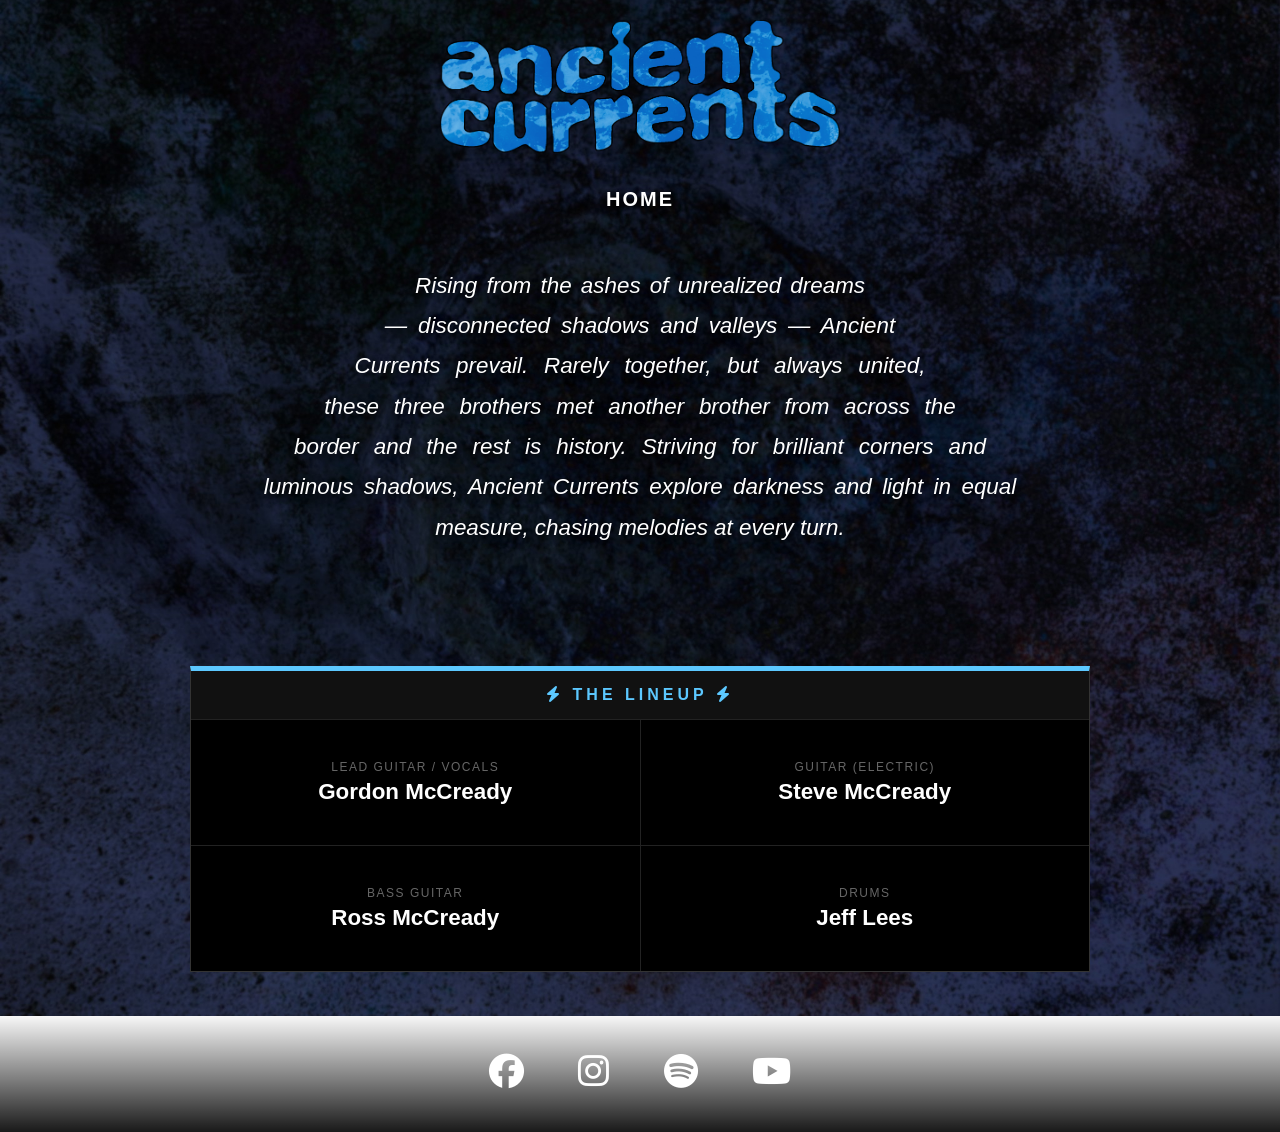
==== aboutus.html @ 955e64b6 "Update aboutus.html" ====
<!DOCTYPE html>
<html lang="en">
<head>
<link rel="preconnect" href="https://fonts.googleapis.com">
<link rel="preconnect" href="https://fonts.gstatic.com" crossorigin>
<link href="https://fonts.googleapis.com/css2?family=Fredoka:wght@300..700&display=swap" rel="stylesheet">
<link rel="stylesheet" href="https://cdnjs.cloudflare.com/ajax/libs/font-awesome/6.5.1/css/all.min.css">
  <link rel="stylesheet" type="text/css" href="about.css"></head>
  <header>
  <img src="logo.png" alt="Logo">
</header>

<nav>
  <ul>
    <li><a href="index.html">Home</a></li>
  </ul>
</nav>

<main class="content-area">
    <div class="about-wrapper">
        
        <section class="genesis-pyramid">
            <div class="pyramid-container">
                <div class="left-slope"></div>
                <div class="right-slope"></div>
                <p><i>
                    Rising from the ashes of unrealized dreams — disconnected shadows and valleys — Ancient Currents prevail. 
                    Rarely together, but always united, these three brothers met another brother from across the border 
                    and the rest is history. Striving for brilliant corners and luminous shadows, Ancient Currents 
                    explore darkness and light in equal measure, chasing melodies at every turn.</i>
                </p>
            </div>
        </section>

        <section class="member-vault">
            <div class="vault-header">
                <i class="fa-solid fa-bolt"></i> THE LINEUP <i class="fa-solid fa-bolt"></i>
            </div>
            <div class="member-grid">
                <div class="member-item">
                    <span class="role">Lead Guitar / Vocals</span>
                    <span class="name">Gordon McCready</span>
                </div>
                <div class="member-item">
                    <span class="role">Guitar (Electric)</span>
                    <span class="name">Steve McCready</span>
                </div>
                <div class="member-item">
                    <span class="role">Bass Guitar</span>
                    <span class="name">Ross McCready</span>
                </div>
                <div class="member-item">
                    <span class="role">Drums</span>
                    <span class="name">Jeff Lees</span>
                </div>
            </div>
        </section>

    </div>
</main>

<footer>
  <div class="social-links">
    <a href="https://www.facebook.com/share/1CJ2HfKZZ6/" target="_blank"><i class="fa-brands fa-facebook"></i></a>
    
    <a href="https://www.instagram.com/ancientcurrents?igsh=ejhnZXpjZWNtaDlj" target="_blank"><i class="fa-brands fa-instagram"></i></a>

    <a href="https://open.spotify.com/artist/6kTc1UE45MhfeXQcfmCe0g?si=tJS-HhSoQ8KJvXQGDqrOew" target="_blank"><i class="fa-brands fa-spotify"></i></a>

    <a href="https://www.youtube.com/channel/UCI9lj-Fcou3V5kNd8NZJ_yA" target="_blank"><i class="fa-brands fa-youtube"></i></a>
  </div>

</footer>
</body>
</html>
---- about.css ----
html, body {
  height: 100%;
  margin: 0;
  padding: 0;
}

body {
  background-image: url('new background.jpg');
  background-size: cover;
  background-repeat: no-repeat;
  background-attachment: fixed;
  background-position: center;
  font-family: "Baloo 2", sans-serif;
  color: white;
  
  /* Flexbox magic to glue footer to bottom */
  display: flex;
  flex-direction: column;
  min-height: 100vh; 
  min-height: 100dvh; /* Dynamic viewport height for mobile browsers */
}

/* --- Header --- */
header {
  display: flex;
  align-items: center;
  justify-content: center;
  padding: 20px;
  flex-shrink: 0; /* Prevents header from squishing */
}

header img {
  width: 400px;
  max-width: 80%; /* Ensures it doesn't overflow on small screens */
  height: auto;
}

/* --- Navigation --- */
nav {
  text-align: center;
  padding: 15px 0;
  flex-shrink: 0;
}

nav ul {
  list-style: none;
  padding: 0;
  display: flex;
  justify-content: center;
  margin: 0;
}

nav ul li {
  margin: 0 20px;
}

nav a {
  font-size: 20px;
  font-weight: 600;
  letter-spacing: 2px;
  color: #ffffff;
  text-decoration: none;
  text-transform: uppercase;
  position: relative;
  text-shadow: 0 3px 8px rgba(0, 0, 0, 0.8);
  transition: color 0.3s ease;
}

nav a::after {
  content: "";
  position: absolute;
  left: 0;
  bottom: -6px;
  width: 0%;
  height: 2px;
  background: #5cc8ff;
  transition: width 0.3s ease;
}

nav a:hover {
  color: #5cc8ff;
}

nav a:hover::after {
  width: 100%;
}

.content-area {
  flex: 1 0 auto;
  display: flex;
  justify-content: center;
  padding: 40px 20px;
}

.about-wrapper {
  max-width: 900px;
  width: 100%;
  display: flex;
  flex-direction: column;
  gap: 100px;
}

/* --- REVERSE PYRAMID (Text Only) --- */
.genesis-pyramid {
  text-align: center;
}

.section-title {
  font-family: "Bubblegum Sans", cursive;
  font-size: 3rem;
  color: #5cc8ff;
  text-transform: uppercase;
  letter-spacing: 5px;
  margin-bottom: 30px;
}

.pyramid-container {
  width: 100%;
  overflow: hidden;
}

.left-slope {
  float: left;
  width: 25%;
  height: 300px; /* Match height to text length */
  shape-outside: polygon(0% 0%, 100% 0%, 0% 100%);
}

.right-slope {
  float: right;
  width: 25%;
  height: 300px;
  shape-outside: polygon(100% 0%, 0% 0%, 100% 100%);
}

.pyramid-container p {
  font-size: 1.4rem;
  line-height: 1.8;
  text-align: justify;
  text-align-last: center;
  margin: 0;
  text-shadow: 0 4px 10px rgba(0,0,0,0.9);
}

/* --- MEMBER VAULT --- */
.member-vault {
  background: rgba(0,0,0,0.9);
  border: 1px solid #333;
  border-top: 5px solid #5cc8ff;
}

.vault-header {
  background: #111;
  padding: 15px;
  text-align: center;
  color: #5cc8ff;
  font-weight: 800;
  letter-spacing: 4px;
  border-bottom: 1px solid #222;
}

.member-grid {
  display: grid;
  grid-template-columns: repeat(2, 1fr);
  gap: 1px;
  background: #222;
}

.member-item {
  background: #000;
  padding: 40px 20px;
  text-align: center;
  transition: 0.3s;
}

.member-item:hover {
  background: #080808;
}

.role {
  display: block;
  font-size: 0.75rem;
  text-transform: uppercase;
  color: #666;
  margin-bottom: 5px;
  letter-spacing: 1.5px;
}

.name {
  display: block;
  font-size: 1.4rem;
  font-weight: 800;
  color: #fff;
}

.member-item:hover .role {
  color: #5cc8ff;
}
/* --- Footer --- */
footer {
  flex-shrink: 0; /* Ensures footer maintains its size */
  width: 100%;
  padding: 40px 0;
  text-align: center;
  background: linear-gradient(transparent, rgba(0,0,0,0.9));
}

.social-links a {
  color: white;
  font-size: 35px;
  margin: 0 25px;
  text-decoration: none;
  transition: all 0.3s ease;
  display: inline-block;
}

.social-links a:hover {
  transform: translateY(-5px);
}

.social-links a:hover .fa-facebook { color: #1877F2; }
.social-links a:hover .fa-instagram { color: #E4405F; }
.social-links a:hover .fa-spotify { color: #1DB954; }
.social-links a:hover .fa-youtube { color: #E4405F; }


/* --- Responsive Fixes --- */
/* --- Responsive Fixes --- */
@media screen and (max-width: 768px) {
  /* 1. BREAK THE VIEWPORT LOCK 
     This allows the body to grow and the user to scroll down */
  html, body {
    height: auto; 
    min-height: 100%;
    overflow-x: hidden;
  }

  body {
    display: block; /* Switches from flex to standard block flow */
  }

  /* 2. Header Adjustments */
  header {
    padding: 30px 10px;
  }

  header img { 
    width: 320px;
    max-width: 95%;
  }

  /* 3. Navigation - Stacked for better mobile tapping */
  nav ul {
    flex-direction: column;
    align-items: center;
    gap: 15px;
  }

  nav ul li {
    margin: 5px 0;
  }

  /* 4. Content Area - Remove flex centering to allow natural scrolling */
  .content-area {
    display: block; 
    padding: 20px 10px;
    min-height: auto;
  }

  .about-wrapper {
    width: 100%; 
    gap: 40px;   /* Adjusted gap for better vertical flow */
  }

  /* 5. Pyramid Text Adjustments */
  .left-slope, .right-slope { display: none; }
  .pyramid-container p { 
    text-align: center; 
    text-align-last: center;
    font-size: 1.2rem;
    padding: 0 15px;
    line-height: 1.6;
  }

  /* 6. Member Vault - Making it feel "Huge" */
  .member-grid { 
    grid-template-columns: 1fr; /* Stack members vertically */
  }

  .member-item {
    padding: 60px 20px; /* Tall padding creates that big, scrollable feel */
    border-bottom: 1px solid #222;
  }

  .member-item .name {
    font-size: 2rem; /* Big, bold names */
    letter-spacing: 2px;
  }

  .member-item .role {
    font-size: 1rem;
    margin-bottom: 12px;
  }

  .section-title {
    font-size: 2.5rem;
    letter-spacing: 3px;
    margin-bottom: 20px;
  }

  /* 7. Footer - Stays at the bottom of the content scroll */
  footer {
    position: relative;
    padding: 60px 0;
    background: rgba(0,0,0,0.9);
  }
}
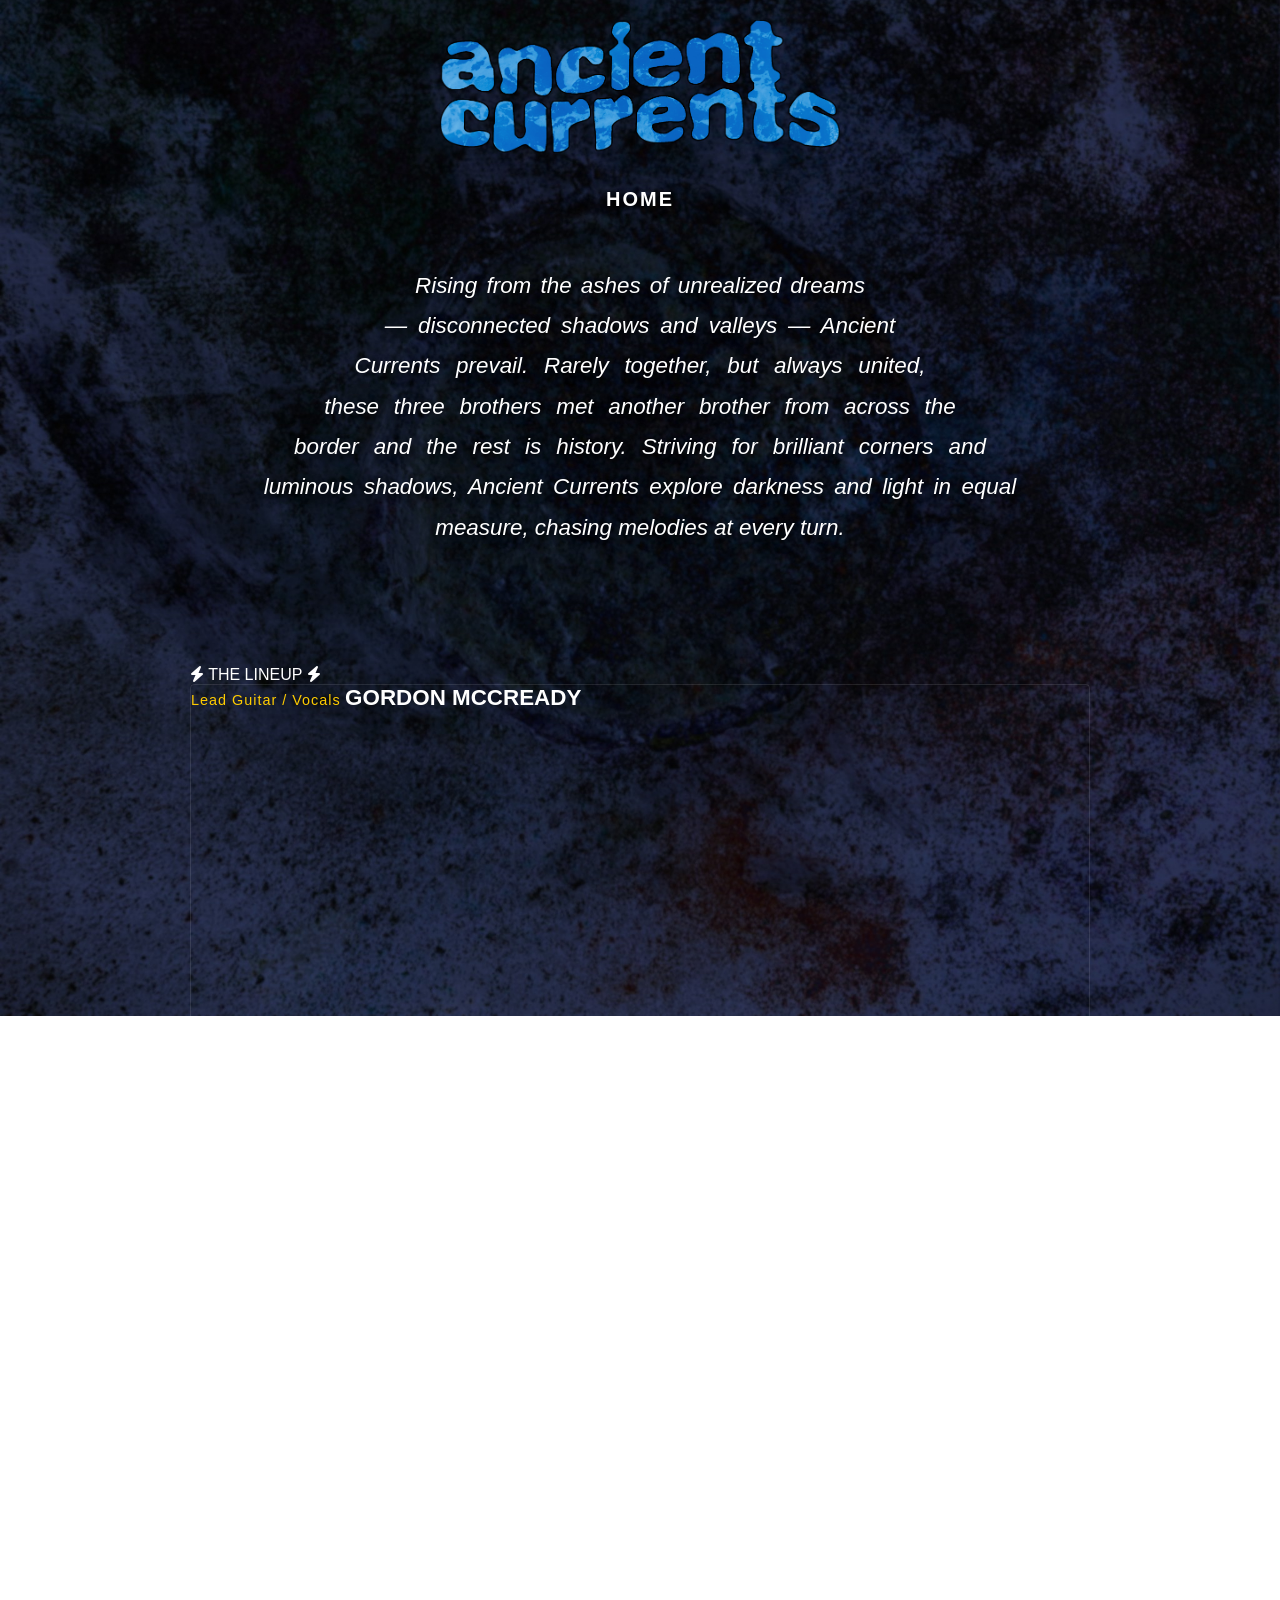
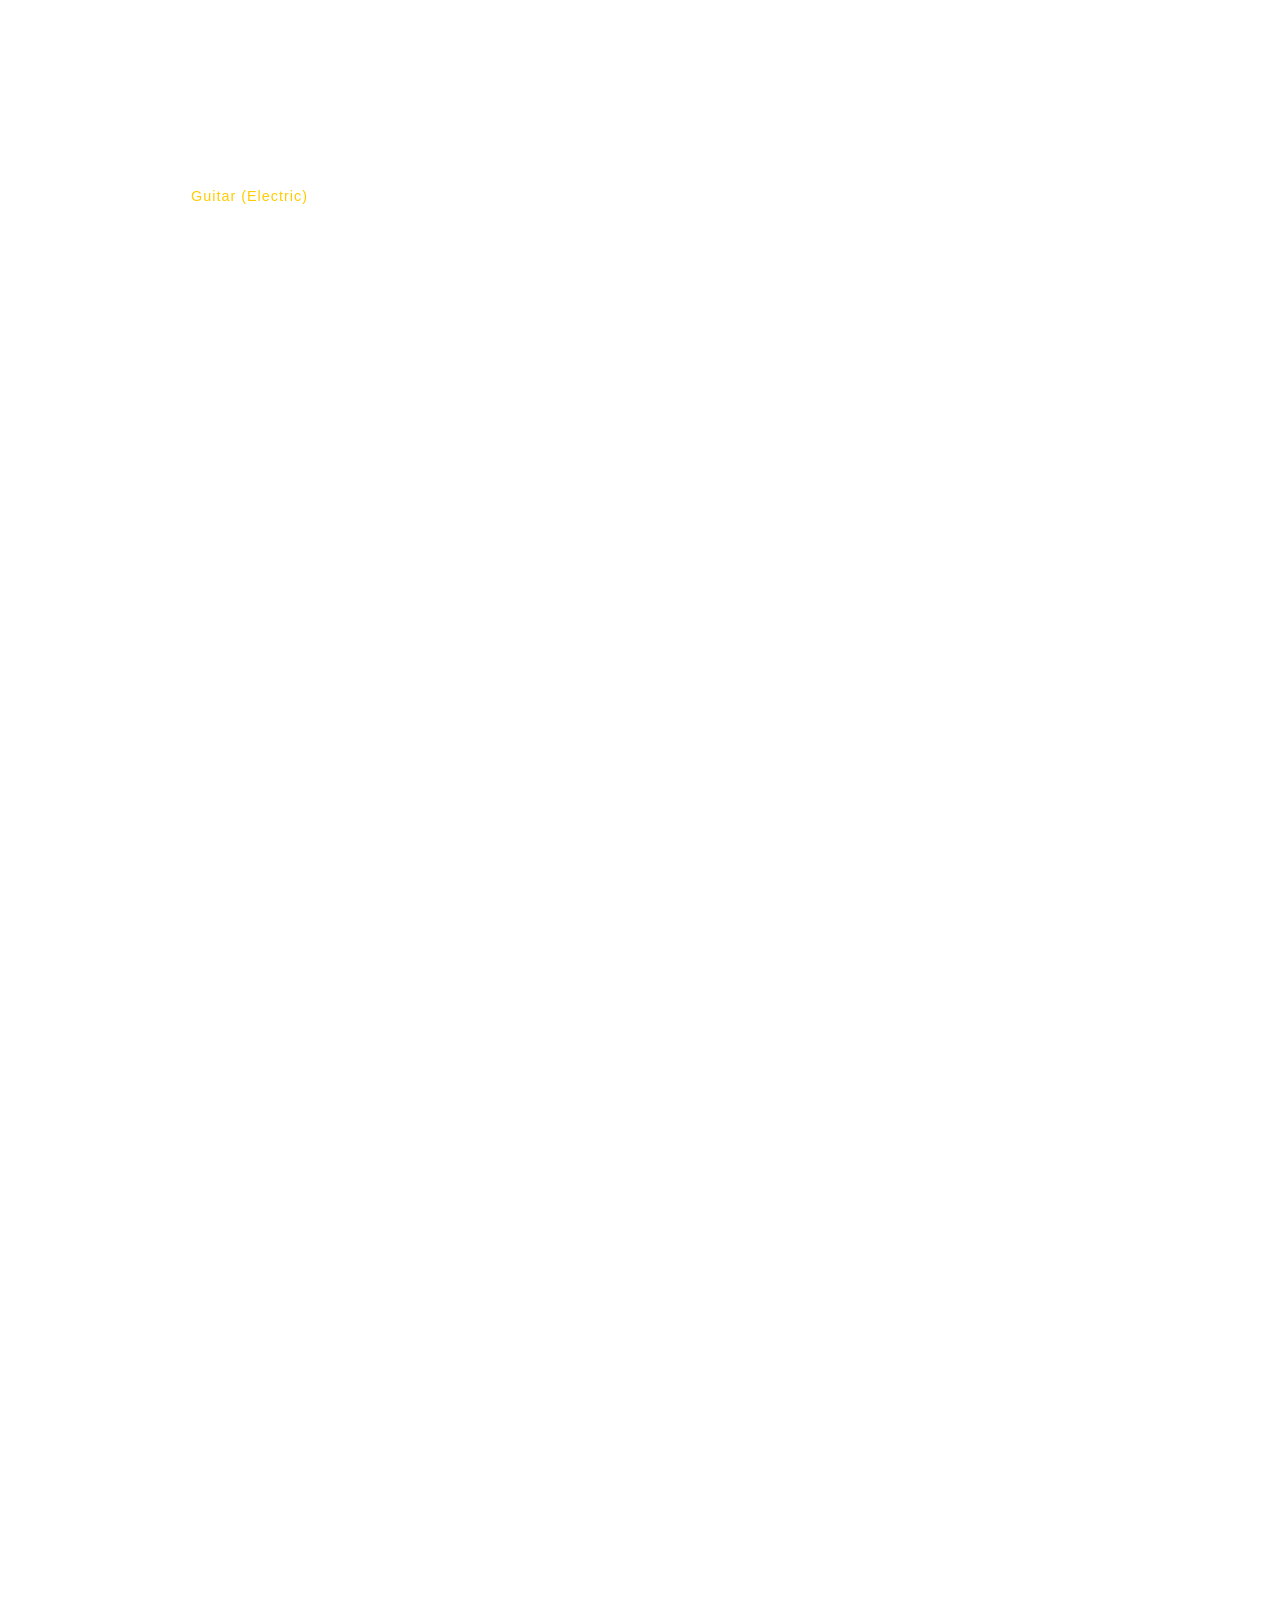
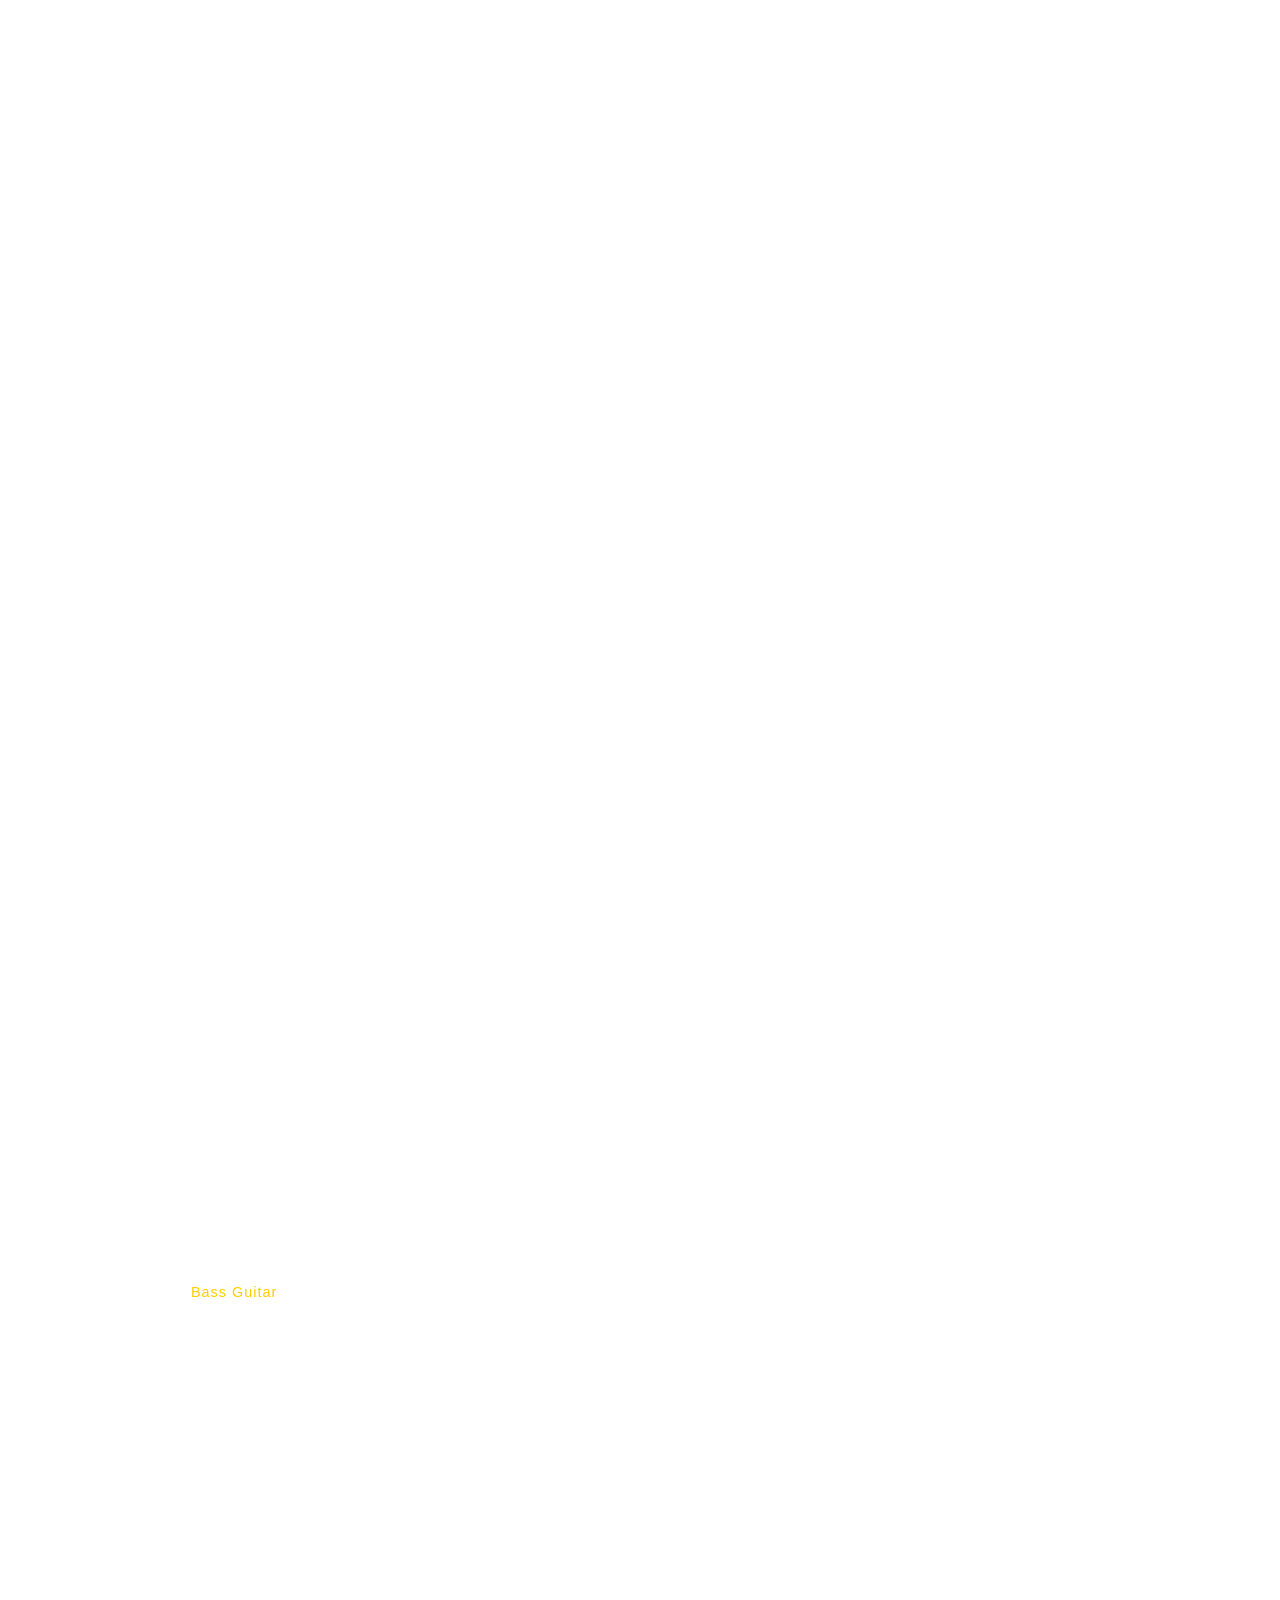
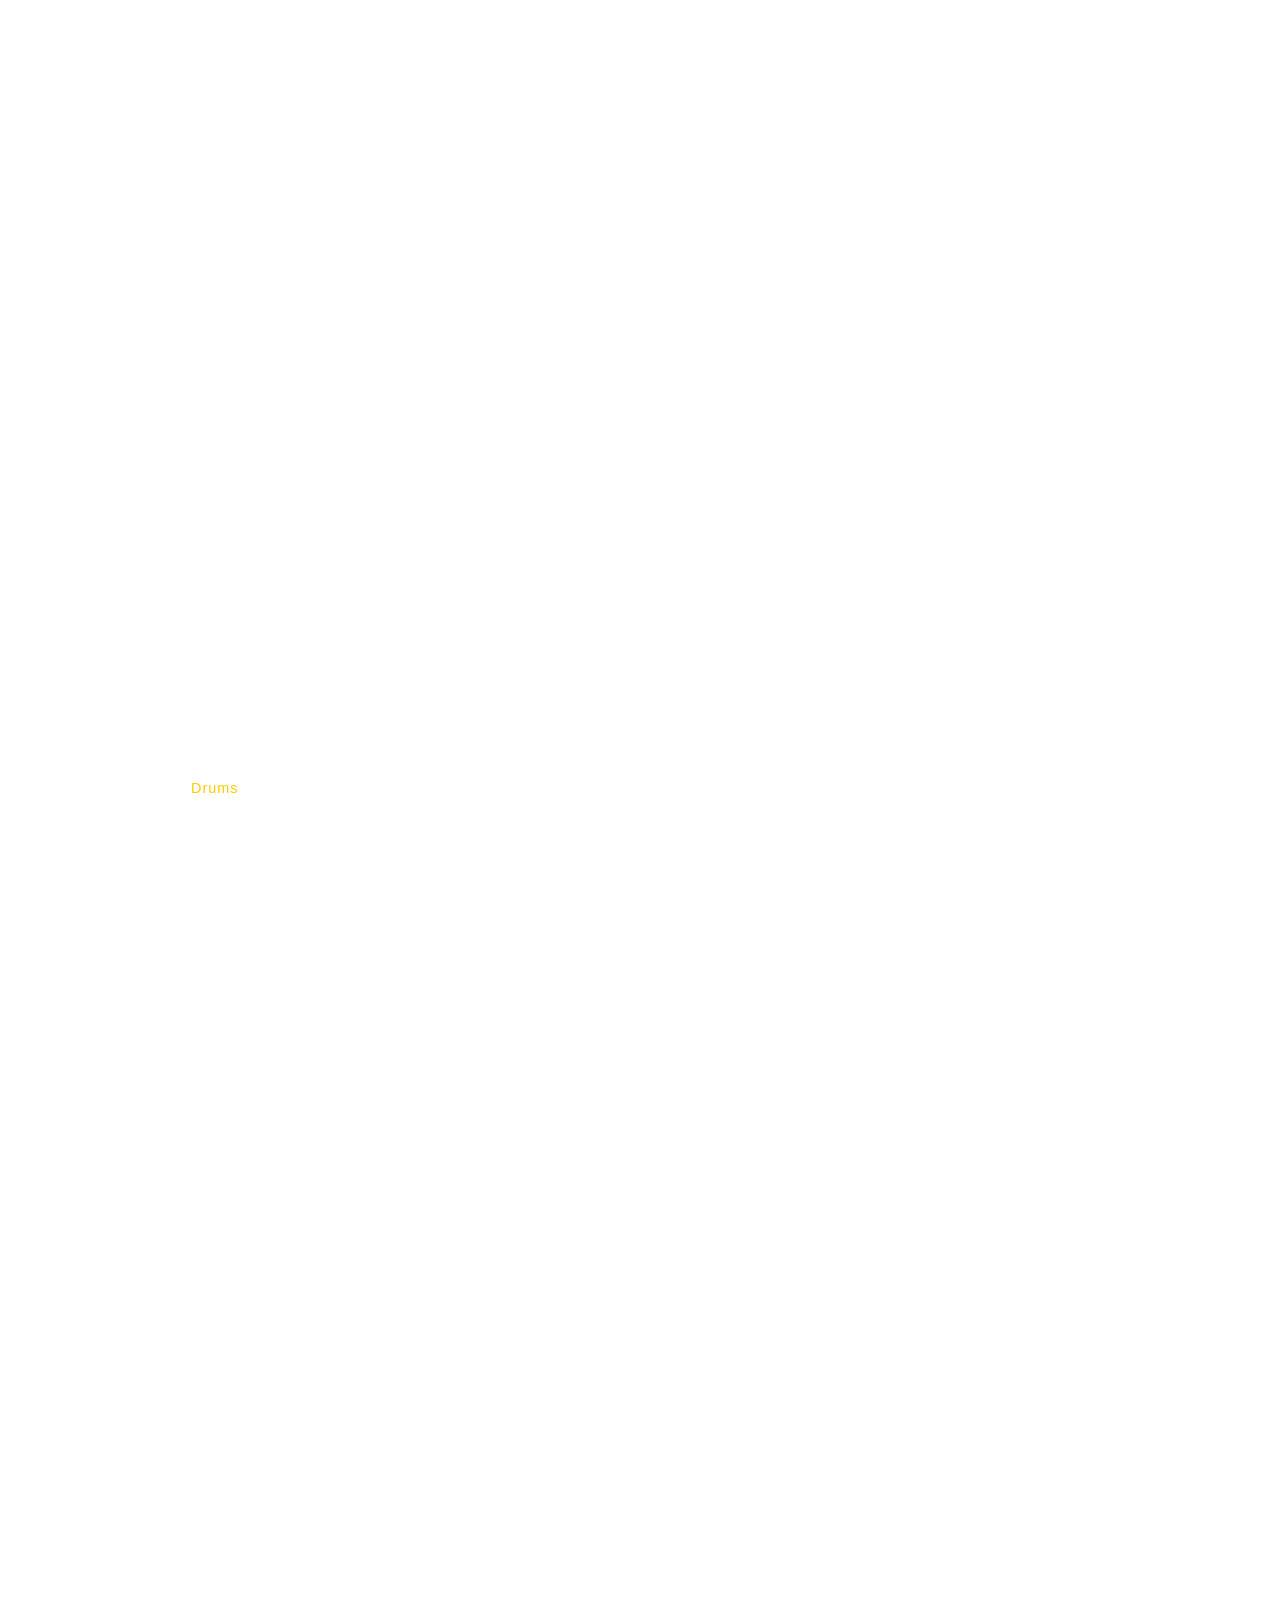
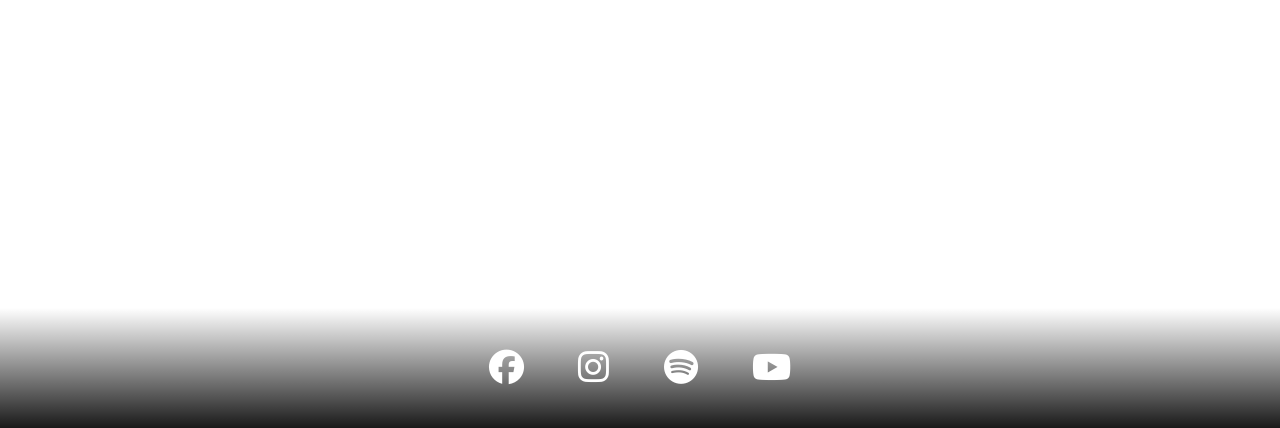
==== commit ca8c1908: "Update aboutus.html" ====
--- a/aboutus.html
+++ b/aboutus.html
@@ -5,7 +5,10 @@
 <link rel="preconnect" href="https://fonts.gstatic.com" crossorigin>
 <link href="https://fonts.googleapis.com/css2?family=Fredoka:wght@300..700&display=swap" rel="stylesheet">
 <link rel="stylesheet" href="https://cdnjs.cloudflare.com/ajax/libs/font-awesome/6.5.1/css/all.min.css">
-  <link rel="stylesheet" type="text/css" href="about.css"></head>
+  <link rel="stylesheet" type="text/css" href="about.css">
+  <link rel="stylesheet" type="text/css" href="aboutmo.css" media="screen and (max-width: 768px)">
+</head>
+  <body>
   <header>
   <img src="logo.png" alt="Logo">
 </header>
--- a/about.css
+++ b/about.css
@@ -143,59 +143,62 @@
 }
 
 /* --- MEMBER VAULT --- */
-.member-vault {
-  background: rgba(0,0,0,0.9);
-  border: 1px solid #333;
-  border-top: 5px solid #5cc8ff;
-}
-
-.vault-header {
-  background: #111;
-  padding: 15px;
-  text-align: center;
-  color: #5cc8ff;
-  font-weight: 800;
-  letter-spacing: 4px;
-  border-bottom: 1px solid #222;
-}
-
-.member-grid {
-  display: grid;
-  grid-template-columns: repeat(2, 1fr);
-  gap: 1px;
-  background: #222;
-}
-
+/* 2. THE CARD - The 'Thin Slice' Shape */
 .member-item {
-  background: #000;
-  padding: 40px 20px;
-  text-align: center;
-  transition: 0.3s;
-}
-
+    position: relative;
+    flex: 1; /* Everyone gets equal 'thin' width */
+    
+    /* 1 / 3 creates a very tall, narrow portrait (like your photo) */
+    /* If they look too tall, try 2 / 3 */
+    aspect-ratio: 1 / 3; 
+    
+    background-size: cover;    /* Fills the thin box */
+    background-position: center; /* Keeps the face centered */
+    background-repeat: no-repeat;
+    
+    border-radius: 4px; /* Slight round to match the rock aesthetic */
+    overflow: hidden;
+    border: 1px solid rgba(255,255,255,0.1);
+    transition: all 0.4s ease;
+}
+
+/* 3. YOUR NAMED CARDS */
+.jeff    { background-image: url('jeff.jpg'); }
+.ross    { background-image: url('ross.jpg'); }
+.stephen { background-image: url('stephen.jpg'); }
+.gordon  { background-image: url('gordon.jpg'); }
+
+/* 4. HOVER EFFECT (Subtle Grow) */
 .member-item:hover {
-  background: #080808;
-}
-
-.role {
-  display: block;
-  font-size: 0.75rem;
-  text-transform: uppercase;
-  color: #666;
-  margin-bottom: 5px;
-  letter-spacing: 1.5px;
-}
-
-.name {
-  display: block;
-  font-size: 1.4rem;
-  font-weight: 800;
-  color: #fff;
-}
-
-.member-item:hover .role {
-  color: #5cc8ff;
-}
+    transform: scale(1.03);
+    z-index: 10; /* Brings the hovered one to the front */
+    border-color: #ffcc00;
+    box-shadow: 0 10px 20px rgba(0,0,0,0.5);
+}
+
+/* --- Names/Roles Overlay --- */
+.overlay {
+    position: absolute;
+    inset: 0;
+    background: linear-gradient(to top, rgba(0,0,0,0.9) 5%, transparent 60%);
+    display: flex;
+    flex-direction: column;
+    justify-content: flex-end;
+    align-items: center;
+    padding-bottom: 30px;
+    opacity: 0;
+    transition: opacity 0.3s ease;
+}
+
+.member-item:hover .overlay {
+    opacity: 1;
+}
+
+.name { color: white; font-size: 1.4rem; font-weight: 800; text-transform: uppercase; }
+.role { color: #ffcc00; font-size: 0.9rem; letter-spacing: 1px; }
+
+
+
 /* --- Footer --- */
 footer {
   flex-shrink: 0; /* Ensures footer maintains its size */
@@ -224,94 +227,3 @@
 .social-links a:hover .fa-youtube { color: #E4405F; }
 
 
-/* --- Responsive Fixes --- */
-/* --- Responsive Fixes --- */
-@media screen and (max-width: 768px) {
-  /* 1. BREAK THE VIEWPORT LOCK 
-     This allows the body to grow and the user to scroll down */
-  html, body {
-    height: auto; 
-    min-height: 100%;
-    overflow-x: hidden;
-  }
-
-  body {
-    display: block; /* Switches from flex to standard block flow */
-  }
-
-  /* 2. Header Adjustments */
-  header {
-    padding: 30px 10px;
-  }
-
-  header img { 
-    width: 320px;
-    max-width: 95%;
-  }
-
-  /* 3. Navigation - Stacked for better mobile tapping */
-  nav ul {
-    flex-direction: column;
-    align-items: center;
-    gap: 15px;
-  }
-
-  nav ul li {
-    margin: 5px 0;
-  }
-
-  /* 4. Content Area - Remove flex centering to allow natural scrolling */
-  .content-area {
-    display: block; 
-    padding: 20px 10px;
-    min-height: auto;
-  }
-
-  .about-wrapper {
-    width: 100%; 
-    gap: 40px;   /* Adjusted gap for better vertical flow */
-  }
-
-  /* 5. Pyramid Text Adjustments */
-  .left-slope, .right-slope { display: none; }
-  .pyramid-container p { 
-    text-align: center; 
-    text-align-last: center;
-    font-size: 1.2rem;
-    padding: 0 15px;
-    line-height: 1.6;
-  }
-
-  /* 6. Member Vault - Making it feel "Huge" */
-  .member-grid { 
-    grid-template-columns: 1fr; /* Stack members vertically */
-  }
-
-  .member-item {
-    padding: 60px 20px; /* Tall padding creates that big, scrollable feel */
-    border-bottom: 1px solid #222;
-  }
-
-  .member-item .name {
-    font-size: 2rem; /* Big, bold names */
-    letter-spacing: 2px;
-  }
-
-  .member-item .role {
-    font-size: 1rem;
-    margin-bottom: 12px;
-  }
-
-  .section-title {
-    font-size: 2.5rem;
-    letter-spacing: 3px;
-    margin-bottom: 20px;
-  }
-
-  /* 7. Footer - Stays at the bottom of the content scroll */
-  footer {
-    position: relative;
-    padding: 60px 0;
-    background: rgba(0,0,0,0.9);
-  }
-}
--- a/aboutmo.css
+++ b/aboutmo.css
@@ -0,0 +1,88 @@
+
+/* --- MOBILE OPTIMIZATIONS --- */
+@media screen and (max-width: 768px) {
+    
+    /* 1. Header & Nav Adjustments */
+    header img {
+        width: 280px; /* Slimmer logo for mobile */
+    }
+
+    nav ul {
+        flex-direction: column; /* Stack menu items */
+        gap: 15px;
+    }
+
+    nav ul li {
+        margin: 0;
+    }
+
+    /* 2. Pyramid Text Fix */
+    /* We remove the slopes because there isn't enough width to wrap text on mobile */
+    .left-slope, .right-slope {
+        display: none; 
+    }
+
+    .pyramid-container p {
+        font-size: 1.1rem;
+        text-align: center;
+        text-align-last: center;
+        padding: 0 10px;
+        line-height: 1.6;
+    }
+
+    .section-title {
+        font-size: 2rem;
+        letter-spacing: 3px;
+    }
+
+    /* 3. The Member Grid (Uniform Thin Slices) */
+    .member-grid {
+        /* We keep them in a row if you want that "Uniform Lineup" look, 
+           OR switch to column if you want them stacked. 
+           Let's stack them for better visibility on phones: */
+        flex-direction: column;
+        align-items: center;
+        gap: 20px;
+        margin: 30px auto;
+    }
+
+    .member-item {
+        width: 180px; /* Keep them thin/slice-styled */
+        flex: none;   /* Stop them from stretching */
+        aspect-ratio: 2 / 3; /* Slightly wider than desktop to see the faces better on small screens */
+    }
+
+    /* 4. Overlay Visibility */
+    /* Since there is no hover on mobile, we show the names automatically */
+    .overlay {
+        opacity: 1;
+        background: linear-gradient(to top, rgba(0,0,0,0.8) 10%, transparent 50%);
+        padding-bottom: 15px;
+    }
+
+    .name {
+        font-size: 1.1rem;
+    }
+
+    .role {
+        font-size: 0.75rem;
+    }
+
+    /* 5. Footer & Socials */
+    .social-links a {
+        font-size: 28px;
+        margin: 0 15px;
+    }
+    
+    .about-wrapper {
+        gap: 50px; /* Reduce spacing between sections on mobile */
+    }
+}
+
+/* --- Extra Tiny Screen Fix (iPhone SE, etc) --- */
+@media screen and (max-width: 380px) {
+    .member-item {
+        width: 150px;
+        aspect-ratio: 1 / 2; /* Make them very thin slices again for small phones */
+    }
+}
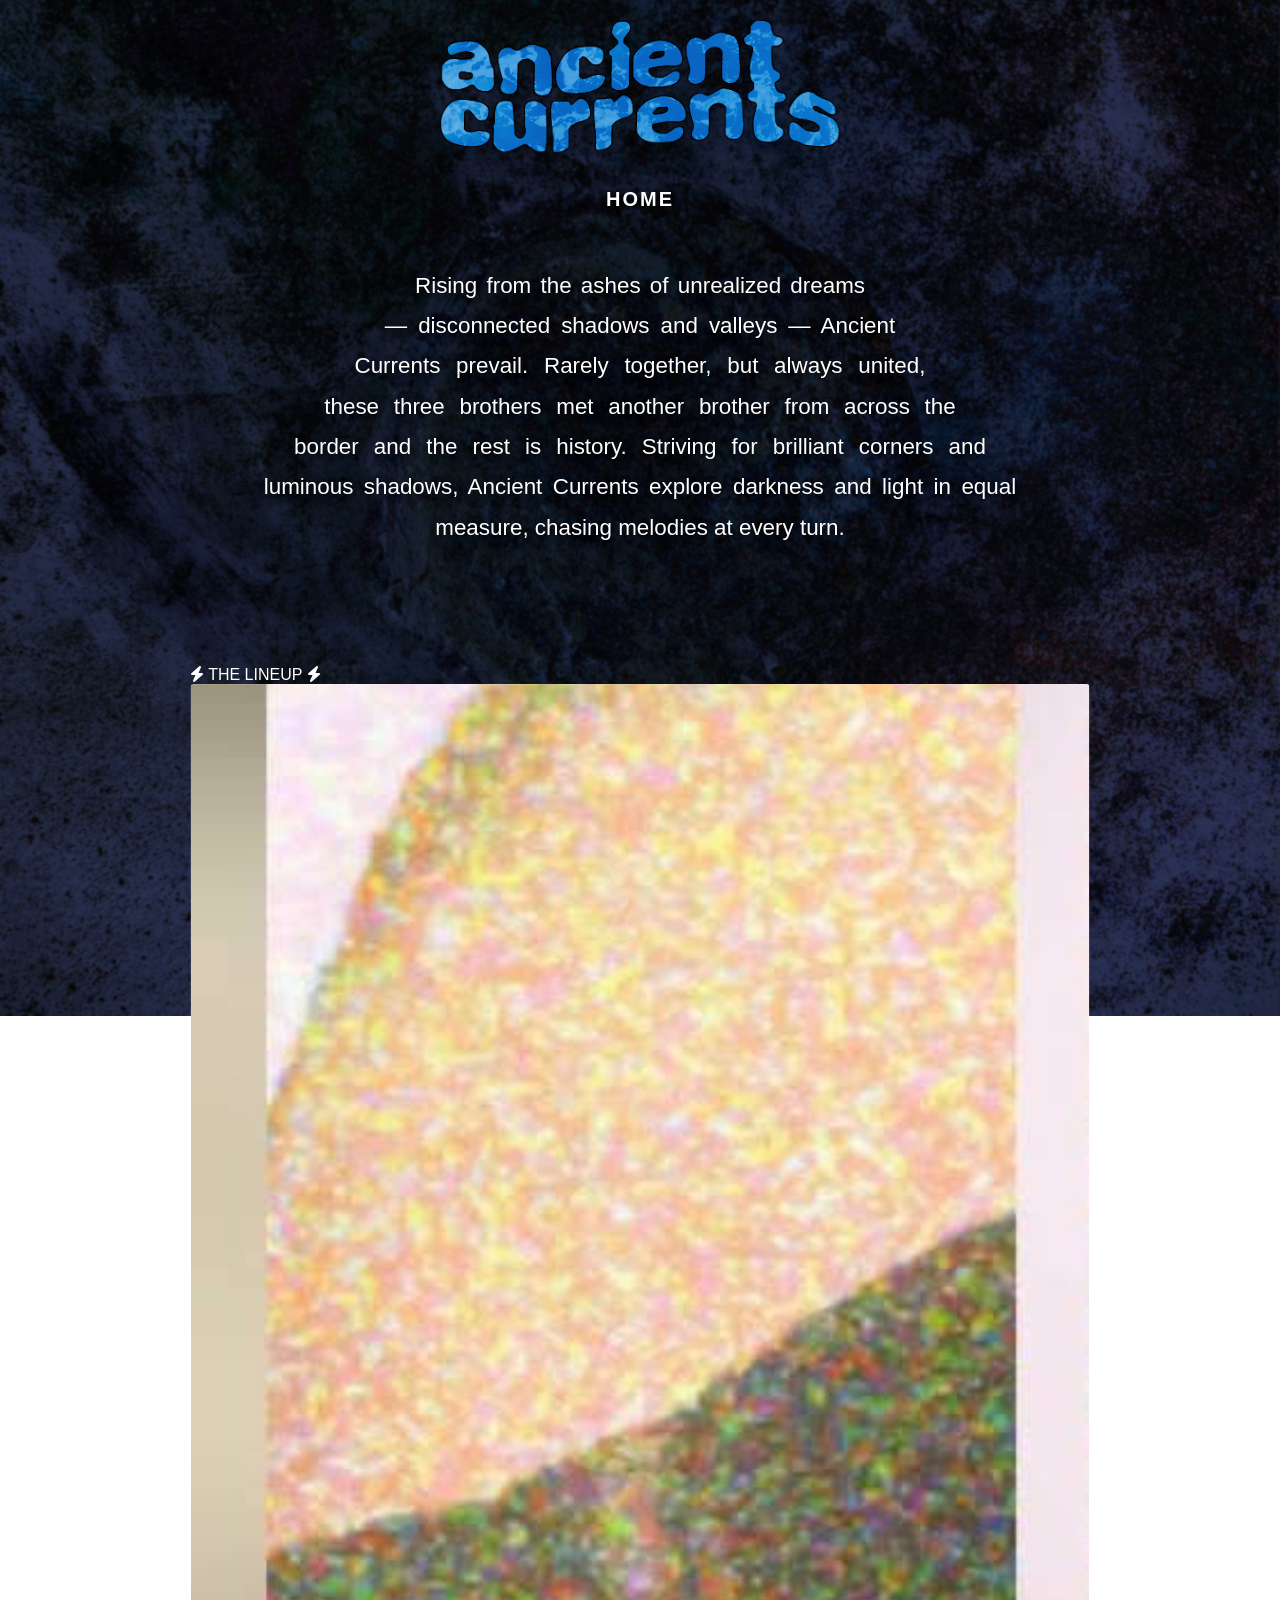
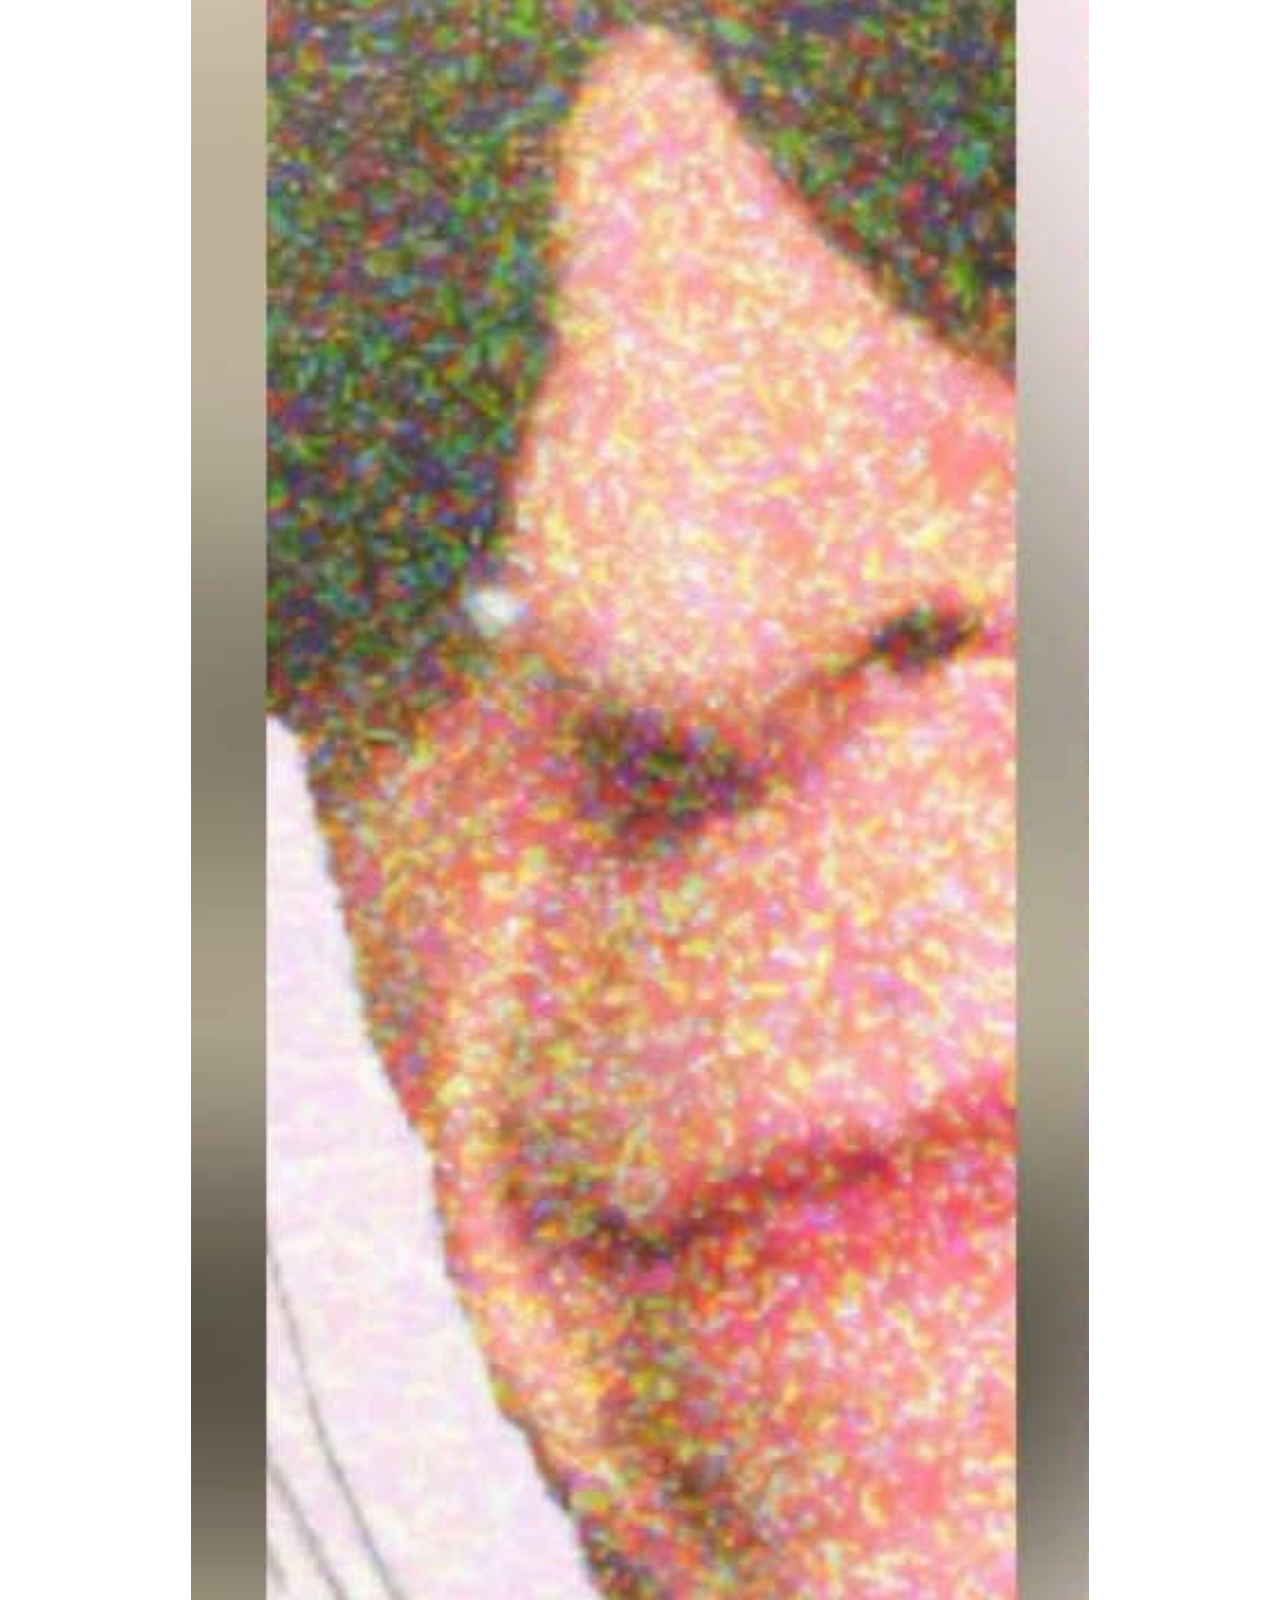
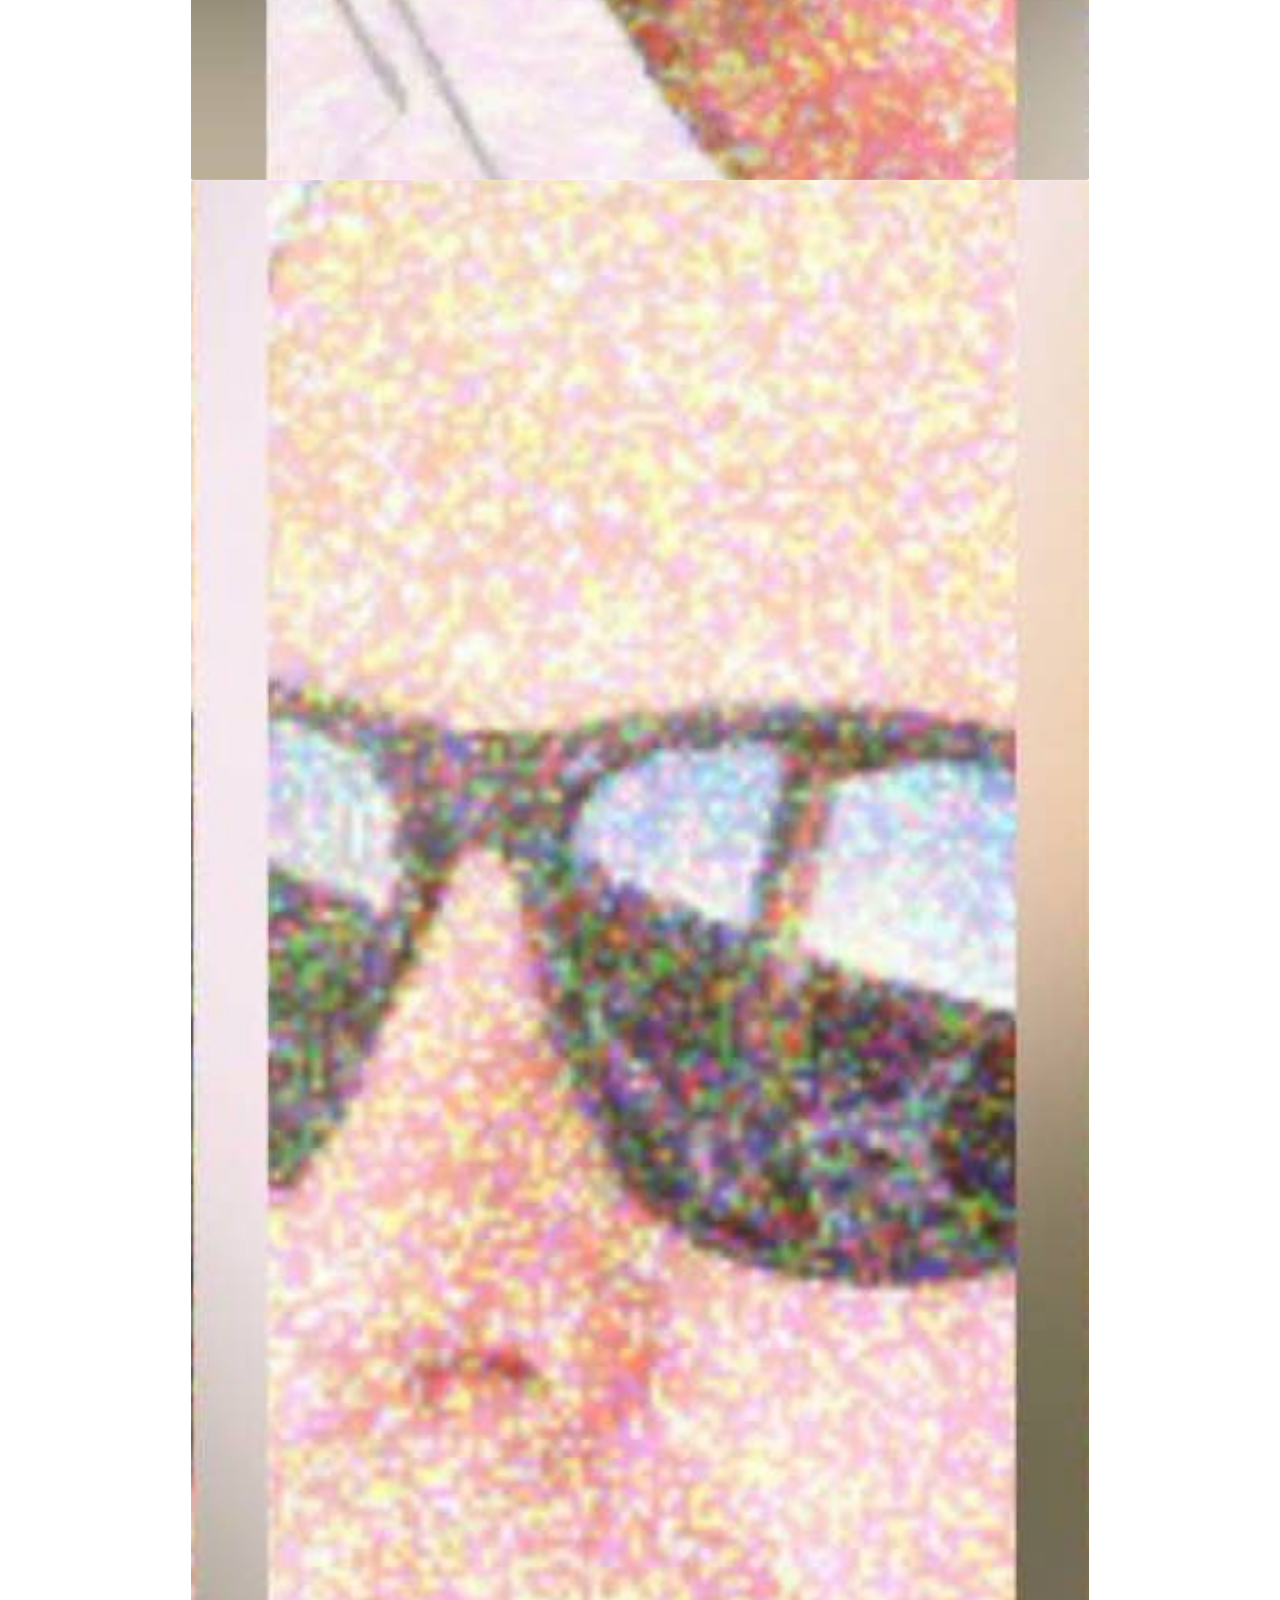
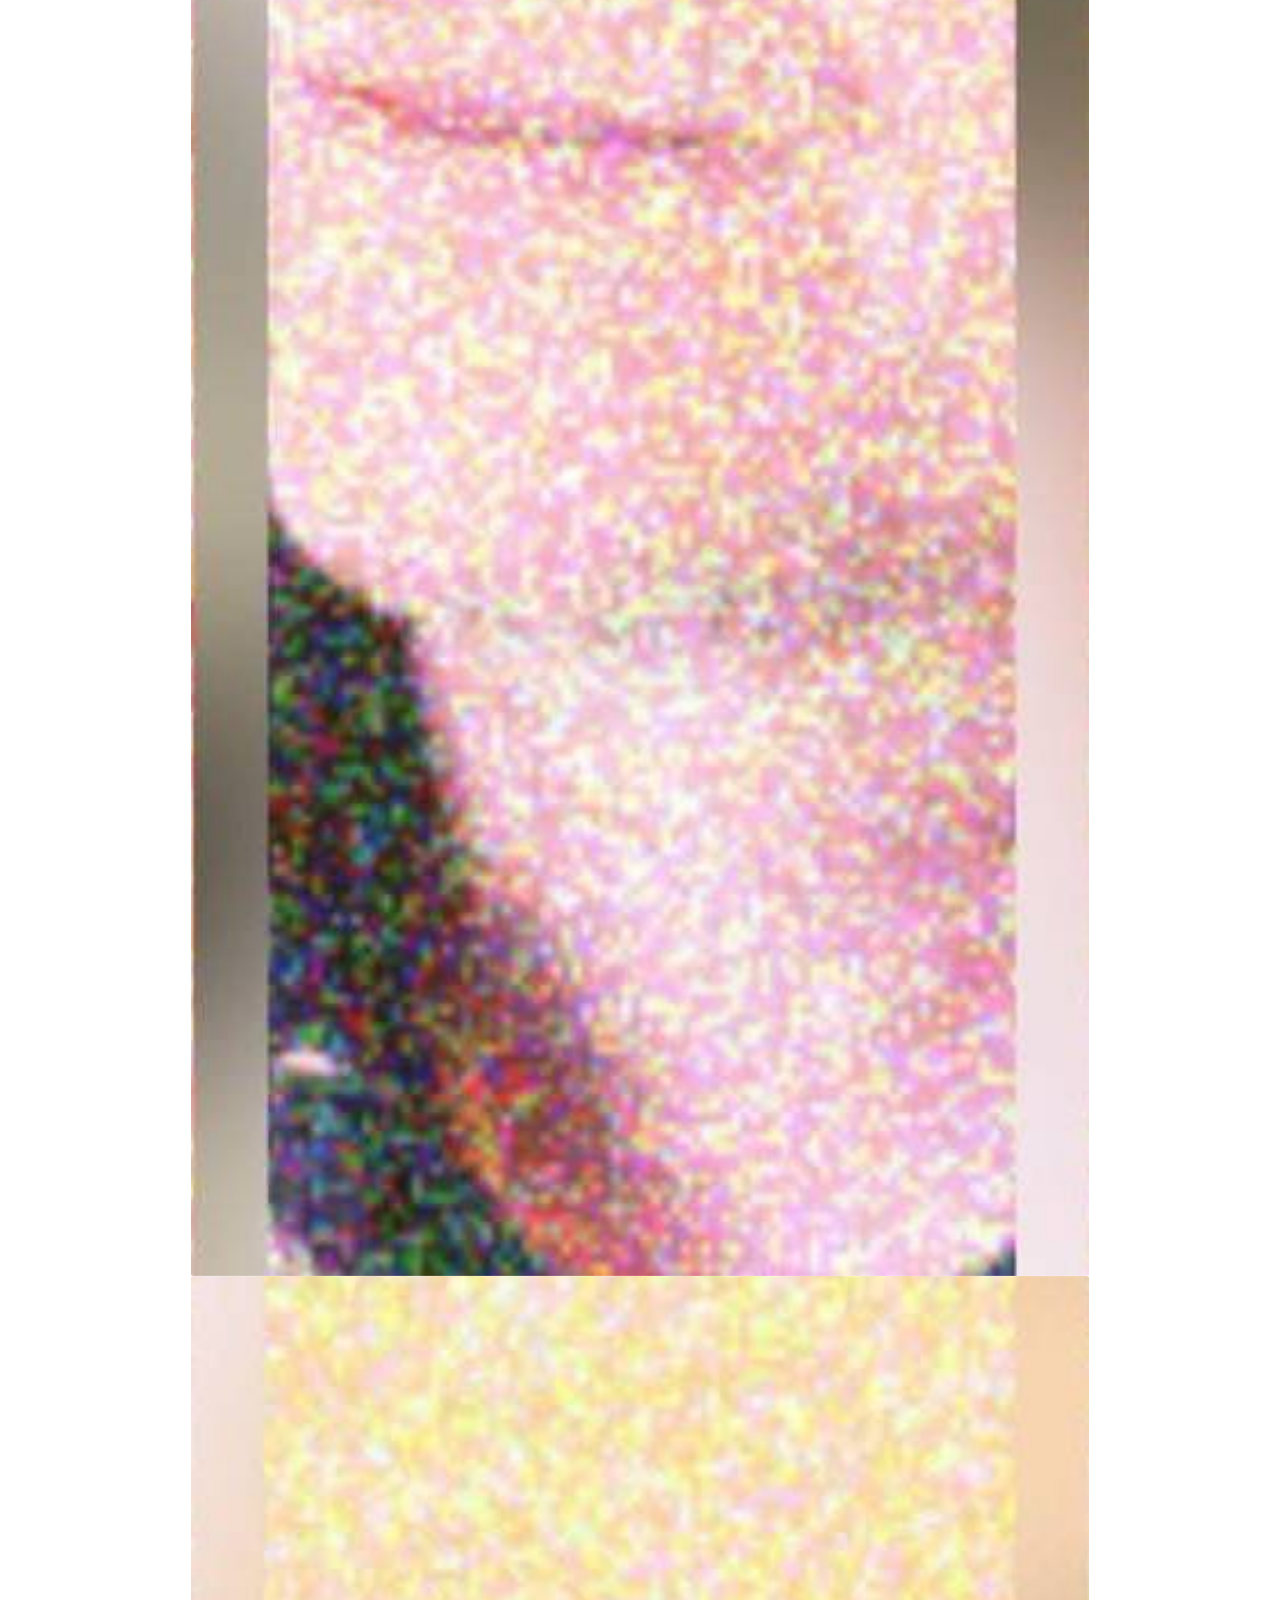
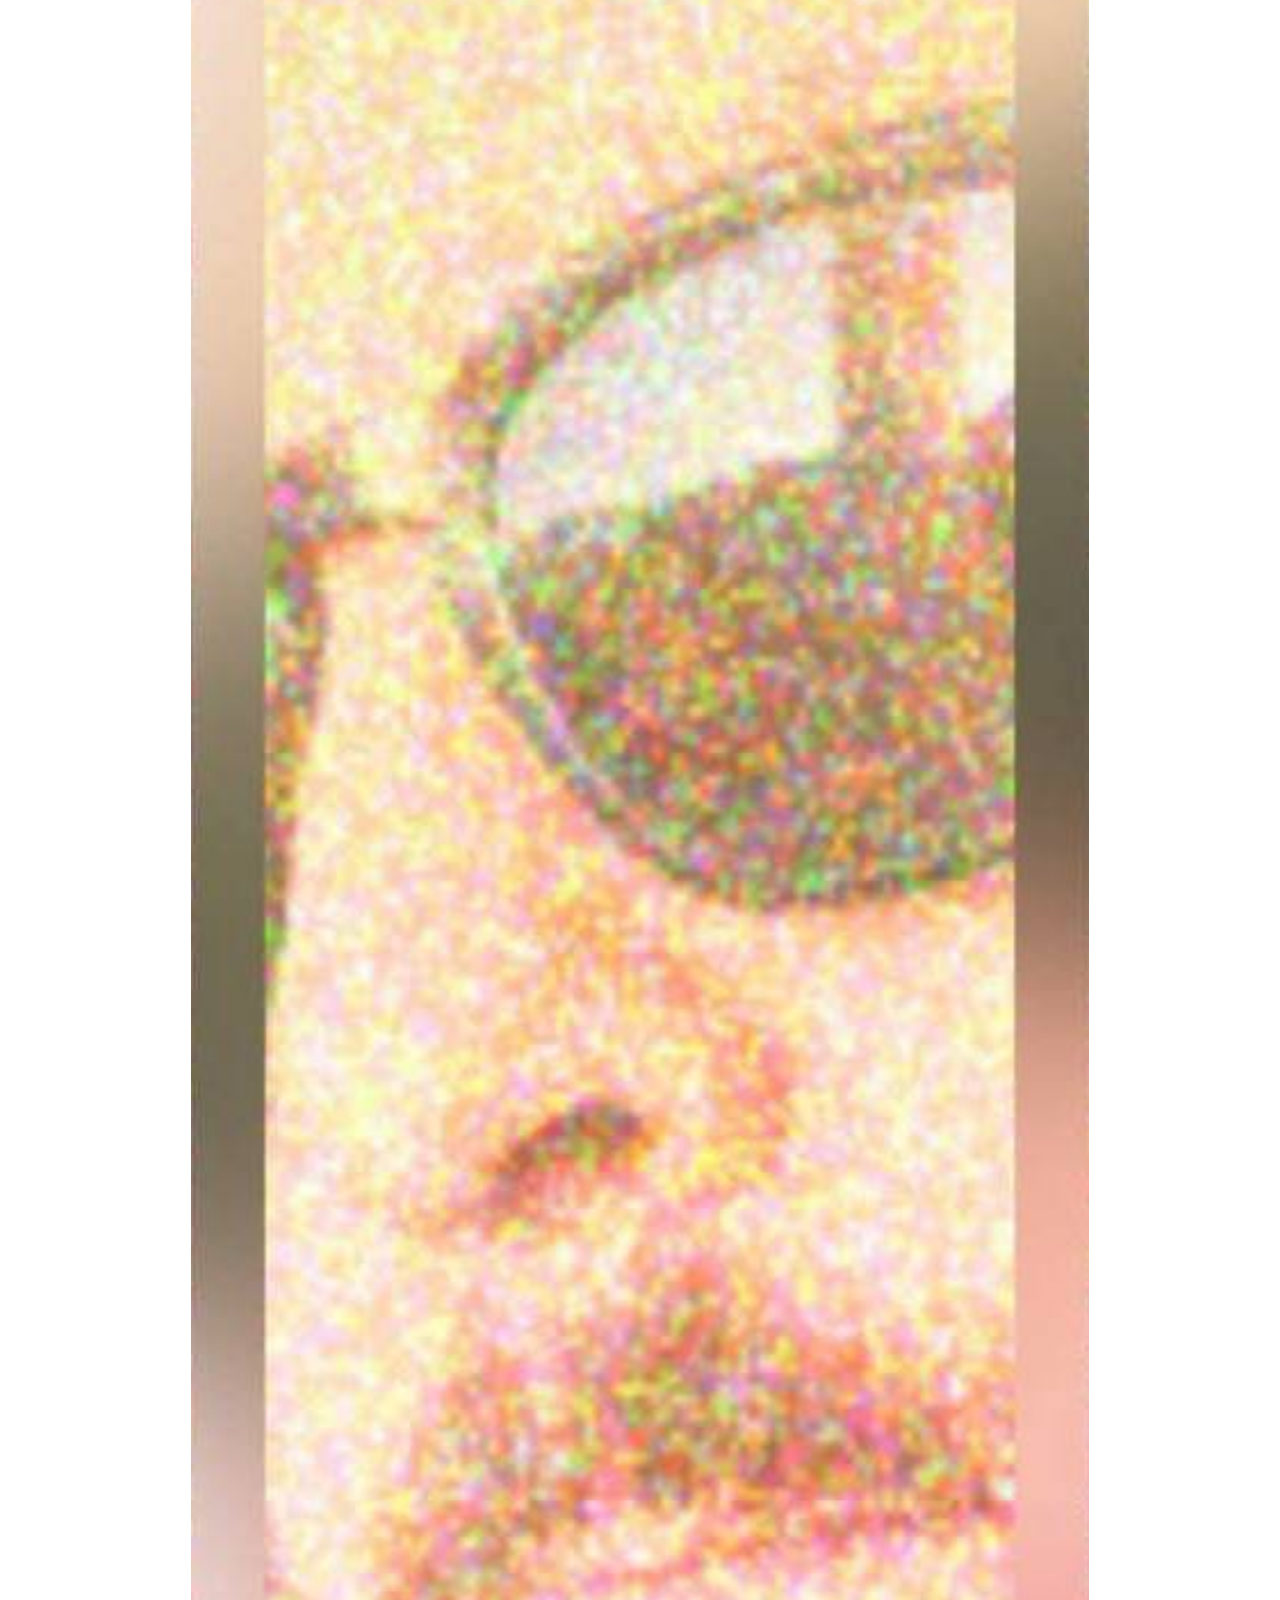
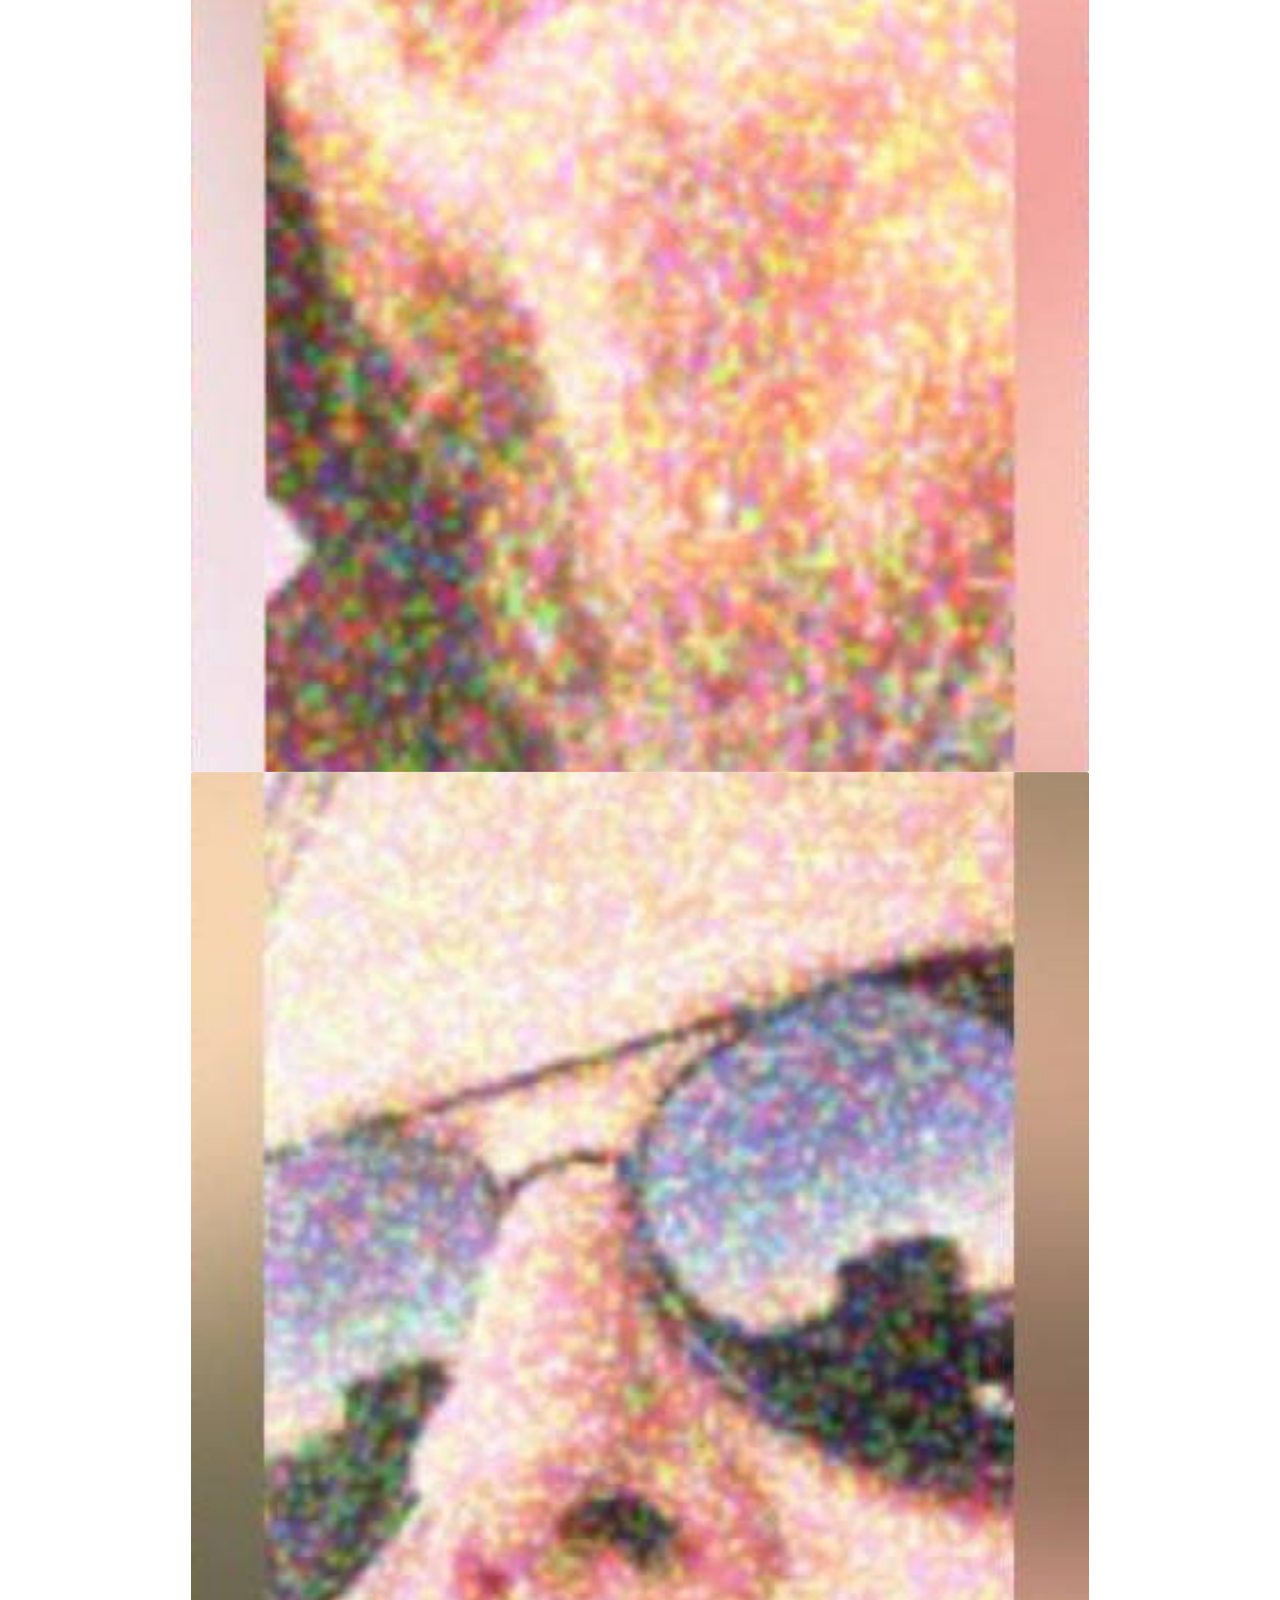
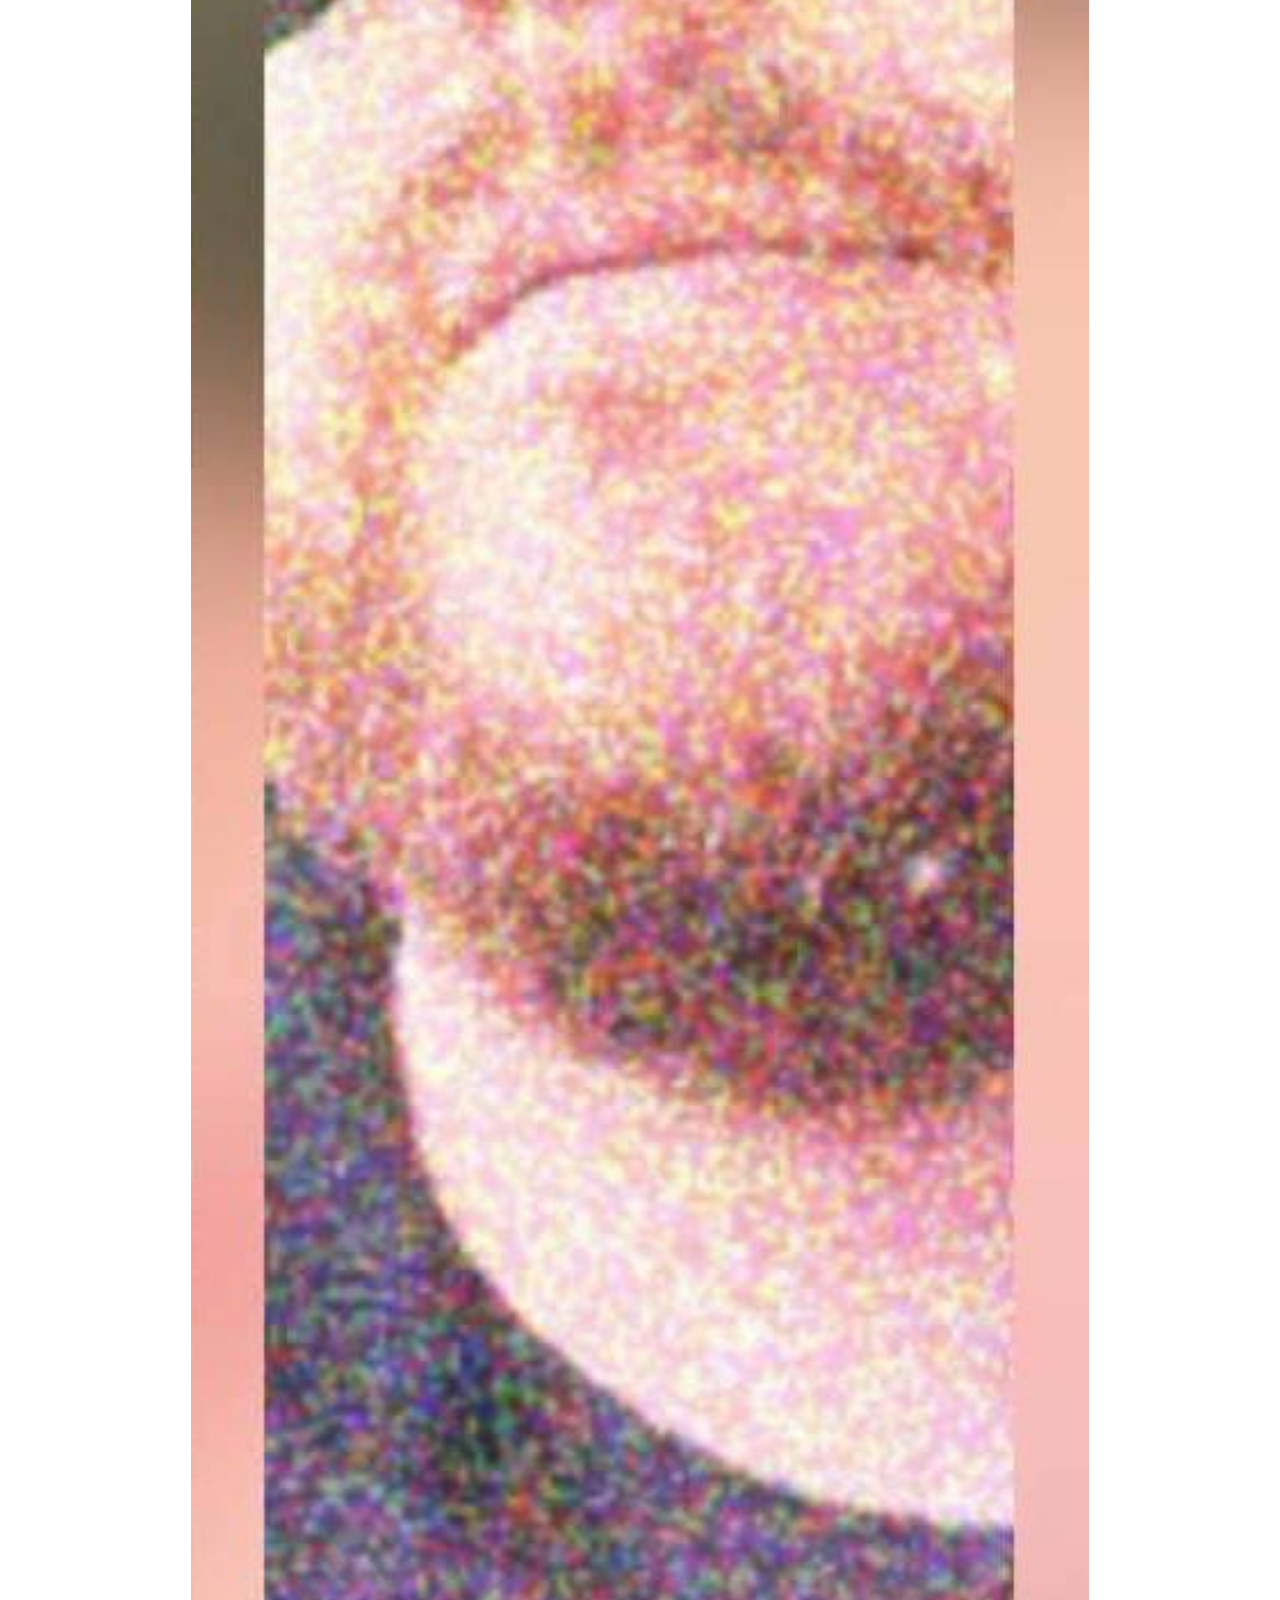
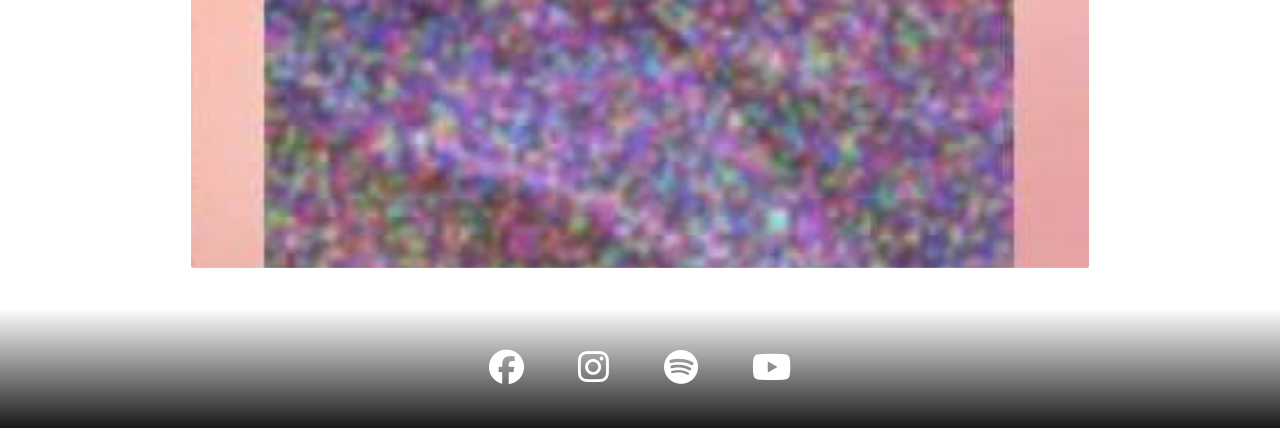
==== commit 15eb7b79: "Update aboutus.html" ====
--- a/aboutus.html
+++ b/aboutus.html
@@ -20,47 +20,53 @@
 </nav>
 
 <main class="content-area">
-    <div class="about-wrapper">
-        
-        <section class="genesis-pyramid">
-            <div class="pyramid-container">
-                <div class="left-slope"></div>
-                <div class="right-slope"></div>
-                <p><i>
-                    Rising from the ashes of unrealized dreams — disconnected shadows and valleys — Ancient Currents prevail. 
-                    Rarely together, but always united, these three brothers met another brother from across the border 
-                    and the rest is history. Striving for brilliant corners and luminous shadows, Ancient Currents 
-                    explore darkness and light in equal measure, chasing melodies at every turn.</i>
-                </p>
-            </div>
-        </section>
+        <div class="about-wrapper">
+            <section class="genesis-pyramid">
+                <div class="pyramid-container">
+                    <div class="left-slope"></div>
+                    <div class="right-slope"></div>
+                    <p>
+                        Rising from the ashes of unrealized dreams — disconnected shadows and valleys — Ancient Currents prevail. 
+                        Rarely together, but always united, these three brothers met another brother from across the border 
+                        and the rest is history. Striving for brilliant corners and luminous shadows, Ancient Currents 
+                        explore darkness and light in equal measure, chasing melodies at every turn.
+                    </p>
+                </div>
+            </section>
 
-        <section class="member-vault">
-            <div class="vault-header">
-                <i class="fa-solid fa-bolt"></i> THE LINEUP <i class="fa-solid fa-bolt"></i>
-            </div>
-            <div class="member-grid">
-                <div class="member-item">
-                    <span class="role">Lead Guitar / Vocals</span>
-                    <span class="name">Gordon McCready</span>
+            <section class="member-vault">
+                <div class="vault-header">
+                    <i class="fa-solid fa-bolt"></i> THE LINEUP <i class="fa-solid fa-bolt"></i>
                 </div>
-                <div class="member-item">
-                    <span class="role">Guitar (Electric)</span>
-                    <span class="name">Steve McCready</span>
+                <div class="member-grid">
+                    <div class="member-item jeff">
+                        <div class="overlay">
+                            <span class="role">Drums</span>
+                            <span class="name">Jeff Lees</span>
+                        </div>
+                    </div>
+                    <div class="member-item gordon">
+                        <div class="overlay">
+                            <span class="role">Guitar/Vocals</span>
+                            <span class="name">Gordon McCready</span>
+                        </div>
+                    </div>
+                    <div class="member-item stephen">
+                        <div class="overlay">
+                            <span class="role">Guitar (Electric)</span>
+                            <span class="name">Stephen McCready</span>
+                        </div>
+                    </div>
+                    <div class="member-item ross">
+                        <div class="overlay">
+                            <span class="role">Bass Guitar</span>
+                            <span class="name">Ross McCready</span>
+                        </div>
+                    </div>
                 </div>
-                <div class="member-item">
-                    <span class="role">Bass Guitar</span>
-                    <span class="name">Ross McCready</span>
-                </div>
-                <div class="member-item">
-                    <span class="role">Drums</span>
-                    <span class="name">Jeff Lees</span>
-                </div>
-            </div>
-        </section>
-
-    </div>
-</main>
+            </section>
+        </div>
+    </main>
 
 <footer>
   <div class="social-links">
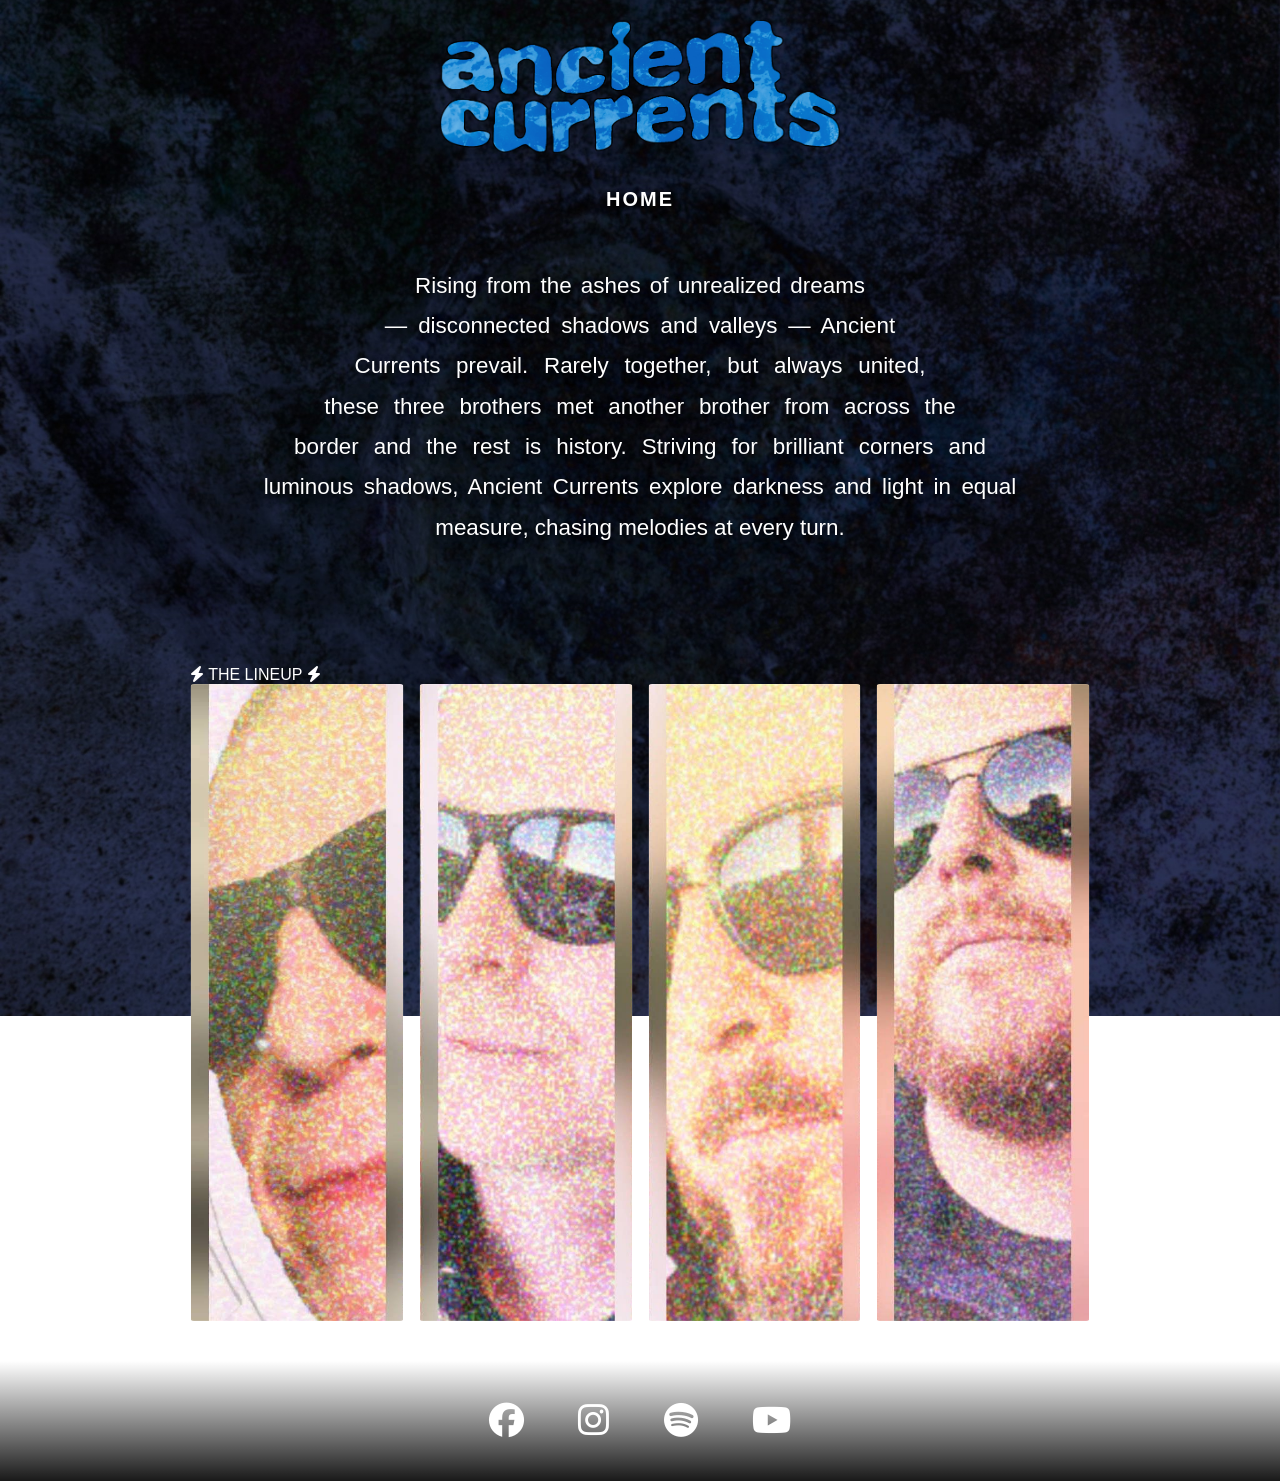
==== commit 7ca666b6: "Update aboutus.html" ====
--- a/aboutus.html
+++ b/aboutus.html
@@ -1,6 +1,7 @@
 <!DOCTYPE html>
 <html lang="en">
 <head>
+<meta name="viewport" content="width=device-width, initial-scale=1.0">
 <link rel="preconnect" href="https://fonts.googleapis.com">
 <link rel="preconnect" href="https://fonts.gstatic.com" crossorigin>
 <link href="https://fonts.googleapis.com/css2?family=Fredoka:wght@300..700&display=swap" rel="stylesheet">
@@ -9,17 +10,17 @@
   <link rel="stylesheet" type="text/css" href="aboutmo.css" media="screen and (max-width: 768px)">
 </head>
   <body>
-  <header>
-  <img src="logo.png" alt="Logo">
-</header>
+    <header>
+      <img src="logo.png" alt="Logo">
+    </header>
 
-<nav>
-  <ul>
-    <li><a href="index.html">Home</a></li>
-  </ul>
-</nav>
+    <nav>
+      <ul>
+        <li><a href="index.html">Home</a></li>
+      </ul>
+    </nav>
 
-<main class="content-area">
+    <main class="content-area">
         <div class="about-wrapper">
             <section class="genesis-pyramid">
                 <div class="pyramid-container">
@@ -65,20 +66,20 @@
                     </div>
                 </div>
             </section>
-        </div>
-    </main>
+          </div>
+        </main>
 
-<footer>
-  <div class="social-links">
-    <a href="https://www.facebook.com/share/1CJ2HfKZZ6/" target="_blank"><i class="fa-brands fa-facebook"></i></a>
+    <footer>
+      <div class="social-links">
+      <a href="https://www.facebook.com/share/1CJ2HfKZZ6/" target="_blank"><i class="fa-brands fa-facebook"></i></a>
     
-    <a href="https://www.instagram.com/ancientcurrents?igsh=ejhnZXpjZWNtaDlj" target="_blank"><i class="fa-brands fa-instagram"></i></a>
+       <a href="https://www.instagram.com/ancientcurrents?igsh=ejhnZXpjZWNtaDlj" target="_blank"><i class="fa-brands fa-instagram"></i></a>
 
-    <a href="https://open.spotify.com/artist/6kTc1UE45MhfeXQcfmCe0g?si=tJS-HhSoQ8KJvXQGDqrOew" target="_blank"><i class="fa-brands fa-spotify"></i></a>
+      <a href="https://open.spotify.com/artist/6kTc1UE45MhfeXQcfmCe0g?si=tJS-HhSoQ8KJvXQGDqrOew" target="_blank"><i class="fa-brands fa-spotify"></i></a>
 
-    <a href="https://www.youtube.com/channel/UCI9lj-Fcou3V5kNd8NZJ_yA" target="_blank"><i class="fa-brands fa-youtube"></i></a>
-  </div>
+      <a href="https://www.youtube.com/channel/UCI9lj-Fcou3V5kNd8NZJ_yA" target="_blank"><i class="fa-brands fa-youtube"></i></a>
+      </div>
 
-</footer>
-</body>
+    </footer>
+  </body>
 </html>
--- a/about.css
+++ b/about.css
@@ -144,19 +144,26 @@
 
 /* --- MEMBER VAULT --- */
 /* 2. THE CARD - The 'Thin Slice' Shape */
+
+
+.member-grid {
+    display: flex;            /* This makes the items sit side-by-side */
+    flex-direction: row;      /* Ensures they stay in a line */
+    justify-content: center;  /* Centers the whole group */
+    gap: 15px;                /* Creates the space between the slices */
+    width: 100%;
+    max-width: 1100px;        /* Keeps the slices from getting too fat on big screens */
+    margin: 0 auto;           /* Centers the container */
+}
+
 .member-item {
     position: relative;
-    flex: 1; /* Everyone gets equal 'thin' width */
-    
-    /* 1 / 3 creates a very tall, narrow portrait (like your photo) */
-    /* If they look too tall, try 2 / 3 */
-    aspect-ratio: 1 / 3; 
-    
-    background-size: cover;    /* Fills the thin box */
-    background-position: center; /* Keeps the face centered */
+    flex: 1;
+    aspect-ratio: 1 / 3;    
+    background-size: cover; 
+    background-position: center;
     background-repeat: no-repeat;
-    
-    border-radius: 4px; /* Slight round to match the rock aesthetic */
+    border-radius: 4px;
     overflow: hidden;
     border: 1px solid rgba(255,255,255,0.1);
     transition: all 0.4s ease;
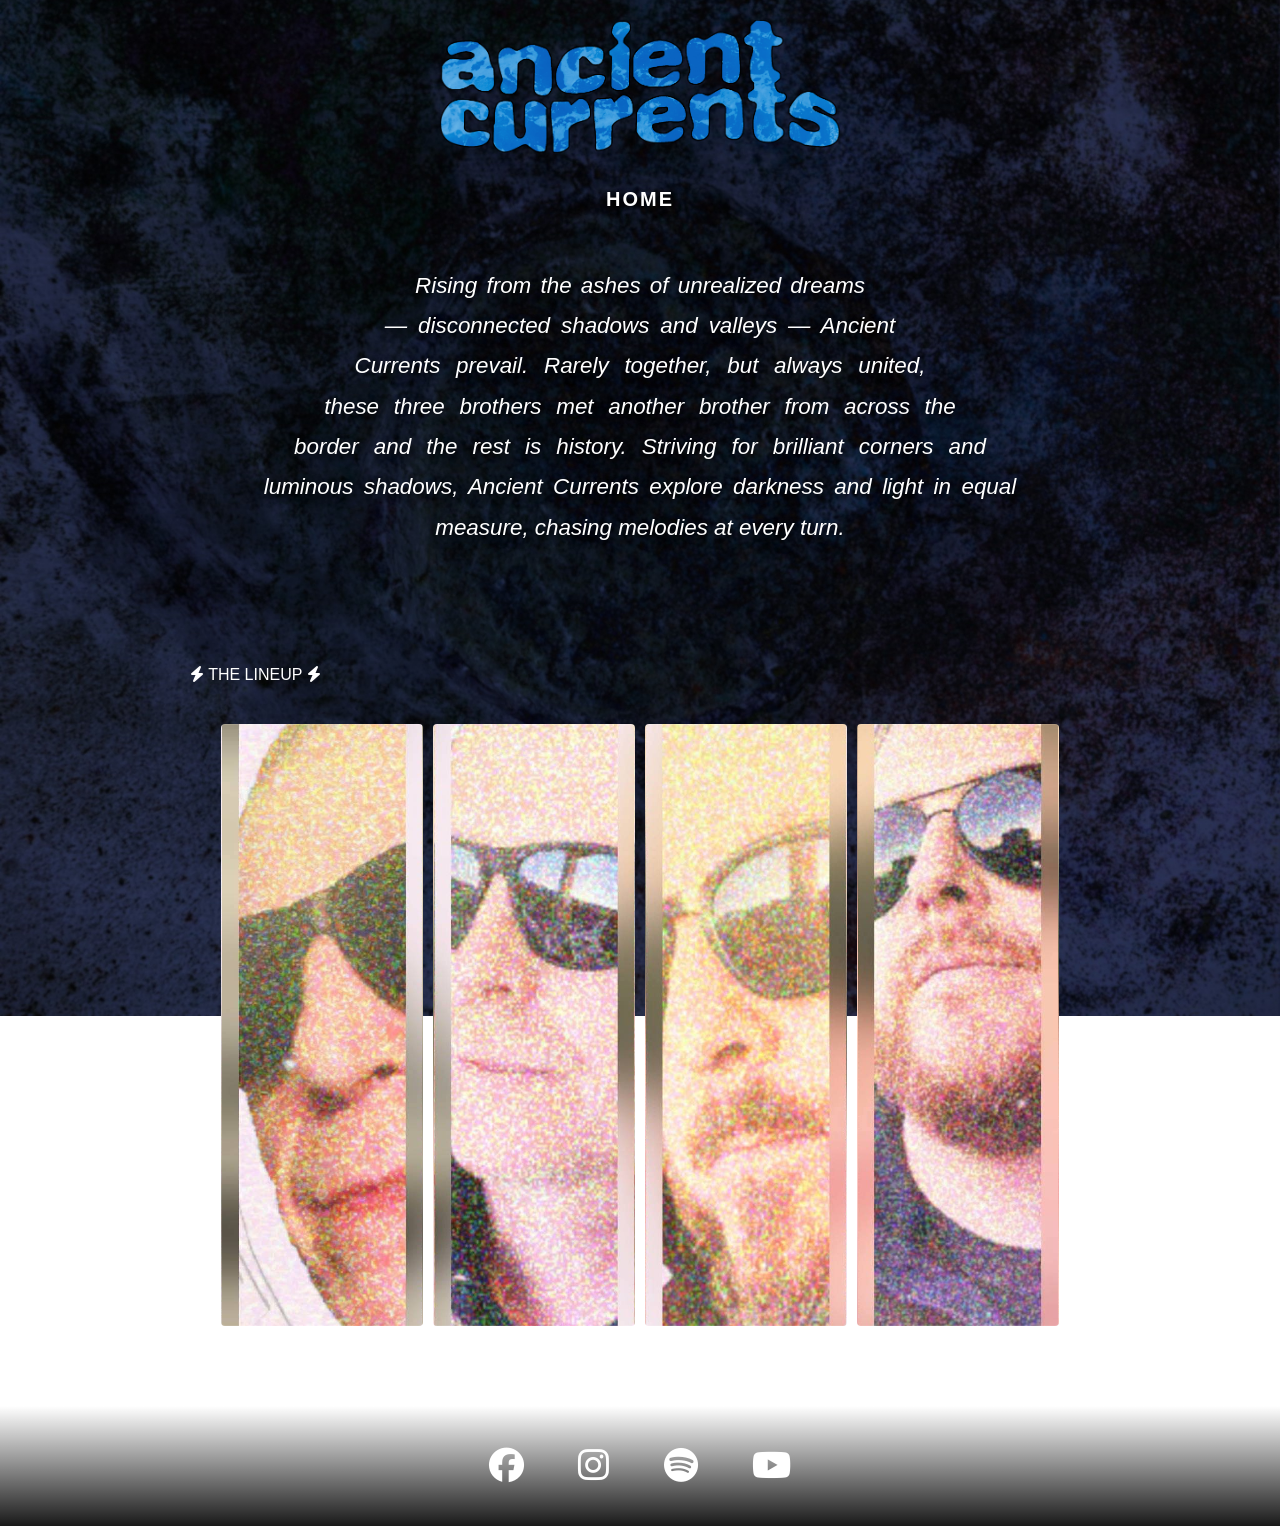
==== commit 8d4514f3: "Update aboutus.html" ====
--- a/aboutus.html
+++ b/aboutus.html
@@ -27,10 +27,12 @@
                     <div class="left-slope"></div>
                     <div class="right-slope"></div>
                     <p>
+                      <i>
                         Rising from the ashes of unrealized dreams — disconnected shadows and valleys — Ancient Currents prevail. 
                         Rarely together, but always united, these three brothers met another brother from across the border 
                         and the rest is history. Striving for brilliant corners and luminous shadows, Ancient Currents 
                         explore darkness and light in equal measure, chasing melodies at every turn.
+                      </i>
                     </p>
                 </div>
             </section>
--- a/about.css
+++ b/about.css
@@ -144,29 +144,28 @@
 
 /* --- MEMBER VAULT --- */
 /* 2. THE CARD - The 'Thin Slice' Shape */
-
-
 .member-grid {
-    display: flex;            /* This makes the items sit side-by-side */
-    flex-direction: row;      /* Ensures they stay in a line */
-    justify-content: center;  /* Centers the whole group */
-    gap: 15px;                /* Creates the space between the slices */
-    width: 100%;
-    max-width: 1100px;        /* Keeps the slices from getting too fat on big screens */
-    margin: 0 auto;           /* Centers the container */
-}
-
+    display: flex;             /* Activates side-by-side mode */
+    flex-direction: row;       /* Forces them into a horizontal line */
+    justify-content: center;   /* Centers the group on the screen */
+    gap: 10px;                 /* Space between the slices */
+    width: 95%;
+    max-width: 1000px;         /* Prevents them from getting too wide */
+    margin: 40px auto;         /* Centers the container on the page */
+}
+
+/* Update your existing .member-item to play nice with the grid */
 .member-item {
     position: relative;
-    flex: 1;
-    aspect-ratio: 1 / 3;    
-    background-size: cover; 
+    flex: 1;                   /* Makes all slices equal width */
+    max-width: 200px;          /* Forces them to stay "THIN" */
+    aspect-ratio: 1 / 3;       /* Matches your "Uniform Slice" look */
+    
+    background-size: cover;
     background-position: center;
-    background-repeat: no-repeat;
     border-radius: 4px;
     overflow: hidden;
     border: 1px solid rgba(255,255,255,0.1);
-    transition: all 0.4s ease;
 }
 
 /* 3. YOUR NAMED CARDS */
--- a/aboutmo.css
+++ b/aboutmo.css
@@ -1,10 +1,9 @@
-
 /* --- MOBILE OPTIMIZATIONS --- */
 @media screen and (max-width: 768px) {
     
     /* 1. Header & Nav Adjustments */
     header img {
-        width: 280px; /* Slimmer logo for mobile */
+        width: 250px; /* Slimmer logo for mobile */
     }
 
     nav ul {
@@ -17,16 +16,14 @@
     }
 
     /* 2. Pyramid Text Fix */
-    /* We remove the slopes because there isn't enough width to wrap text on mobile */
     .left-slope, .right-slope {
-        display: none; 
+        display: none; /* Floats don't work well on narrow screens */
     }
-
+    
     .pyramid-container p {
         font-size: 1.1rem;
         text-align: center;
-        text-align-last: center;
-        padding: 0 10px;
+        padding: 0 15px;
         line-height: 1.6;
     }
 
@@ -37,26 +34,23 @@
 
     /* 3. The Member Grid (Uniform Thin Slices) */
     .member-grid {
-        /* We keep them in a row if you want that "Uniform Lineup" look, 
-           OR switch to column if you want them stacked. 
-           Let's stack them for better visibility on phones: */
-        flex-direction: column;
+        flex-direction: column; /* Stack them so they are visible */
         align-items: center;
         gap: 20px;
         margin: 30px auto;
     }
 
     .member-item {
-        width: 180px; /* Keep them thin/slice-styled */
-        flex: none;   /* Stop them from stretching */
-        aspect-ratio: 2 / 3; /* Slightly wider than desktop to see the faces better on small screens */
+        width: 180px;         /* Keeps the "Thin Slice" look */
+        max-width: 100%;
+        flex: none;           /* Prevents stretching */
+        aspect-ratio: 1 / 2;  /* Slightly shorter for mobile */
     }
 
-    /* 4. Overlay Visibility */
-    /* Since there is no hover on mobile, we show the names automatically */
+    /* 4. Overlay Visibility & Text */
     .overlay {
-        opacity: 1;
-        background: linear-gradient(to top, rgba(0,0,0,0.8) 10%, transparent 50%);
+        opacity: 1; /* Show names always on mobile */
+        background: linear-gradient(to top, rgba(0,0,0,0.8) 0%, transparent 50%);
         padding-bottom: 15px;
     }
 
@@ -75,14 +69,15 @@
     }
     
     .about-wrapper {
-        gap: 50px; /* Reduce spacing between sections on mobile */
+        gap: 50px; /* Reduce spacing between sections */
     }
-}
+} /* <--- This bracket closes the 768px media query correctly */
+
 
 /* --- Extra Tiny Screen Fix (iPhone SE, etc) --- */
 @media screen and (max-width: 380px) {
     .member-item {
         width: 150px;
-        aspect-ratio: 1 / 2; /* Make them very thin slices again for small phones */
+        aspect-ratio: 1 / 2; 
     }
 }
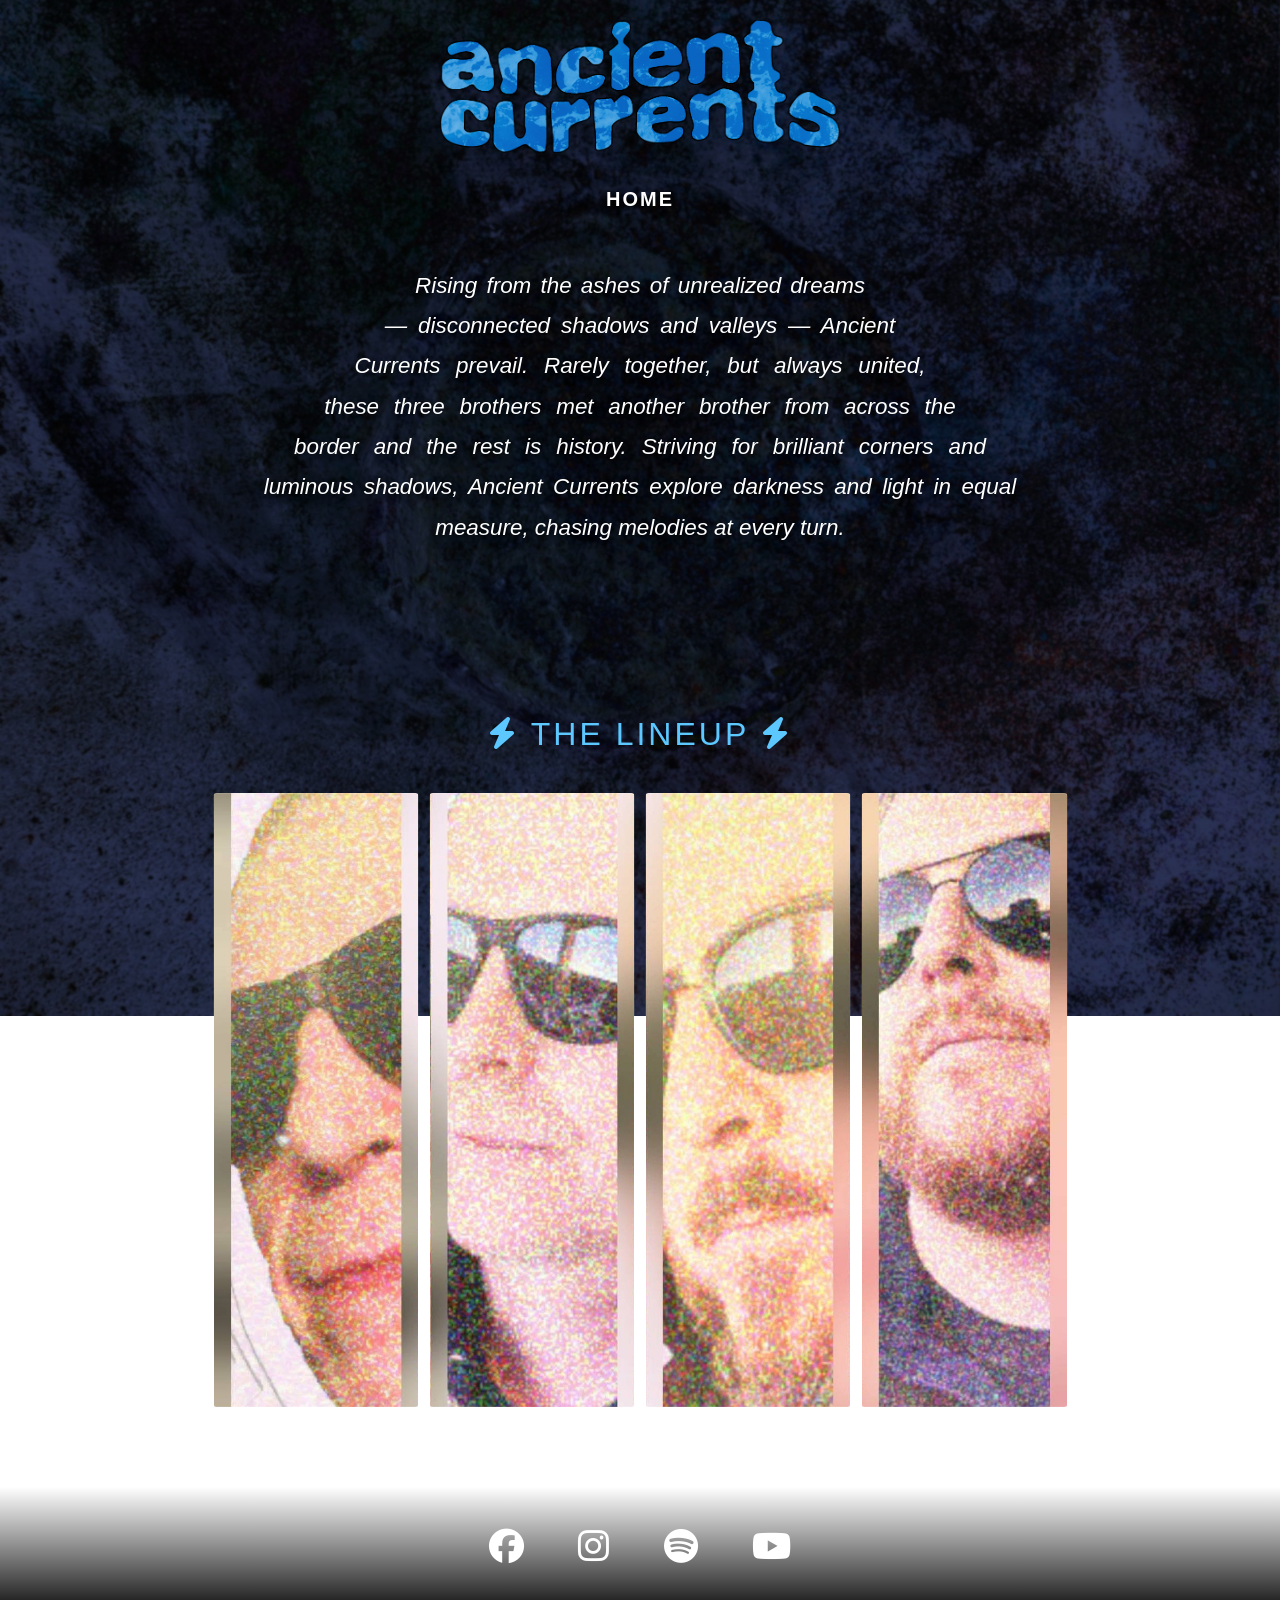
==== commit 3f82a208: "Update aboutus.html" ====
--- a/aboutus.html
+++ b/aboutus.html
@@ -56,7 +56,7 @@
                     </div>
                     <div class="member-item stephen">
                         <div class="overlay">
-                            <span class="role">Guitar (Electric)</span>
+                            <span class="role">Guitar/vocals</span>
                             <span class="name">Stephen McCready</span>
                         </div>
                     </div>
--- a/about.css
+++ b/about.css
@@ -144,6 +144,19 @@
 
 /* --- MEMBER VAULT --- */
 /* 2. THE CARD - The 'Thin Slice' Shape */
+
+.member-vault {
+    text-align: center; /* Centers "THE LINEUP" text and bolts */
+    margin-top: 50px;
+}
+
+.vault-header {
+    font-size: 2rem;
+    color: #5cc8ff;
+    margin-bottom: 30px;
+    letter-spacing: 3px;
+}
+
 .member-grid {
     display: flex;             /* Activates side-by-side mode */
     flex-direction: row;       /* Forces them into a horizontal line */
@@ -157,15 +170,16 @@
 /* Update your existing .member-item to play nice with the grid */
 .member-item {
     position: relative;
-    flex: 1;                   /* Makes all slices equal width */
-    max-width: 200px;          /* Forces them to stay "THIN" */
-    aspect-ratio: 1 / 3;       /* Matches your "Uniform Slice" look */
-    
-    background-size: cover;
+    flex: 1; 
+    max-width: 250px;       /* ADD THIS: Prevents them from getting too wide */
+    aspect-ratio: 1 / 3;    
+    background-size: cover; 
     background-position: center;
+    background-repeat: no-repeat;
     border-radius: 4px;
     overflow: hidden;
     border: 1px solid rgba(255,255,255,0.1);
+    transition: all 0.4s ease;
 }
 
 /* 3. YOUR NAMED CARDS */
--- a/aboutmo.css
+++ b/aboutmo.css
@@ -1,83 +1,66 @@
 /* --- MOBILE OPTIMIZATIONS --- */
 @media screen and (max-width: 768px) {
     
-    /* 1. Header & Nav Adjustments */
-    header img {
-        width: 250px; /* Slimmer logo for mobile */
+    header img { width: 250px; }
+    nav ul { flex-direction: column; gap: 15px; }
+    .left-slope, .right-slope { display: none; }
+    
+    .member-vault {
+        display: flex;
+        flex-direction: column;
+        align-items: center; 
     }
 
-    nav ul {
-        flex-direction: column; /* Stack menu items */
-        gap: 15px;
+    .vault-header {
+        display: flex;
+        justify-content: center;
+        align-items: center;
+        font-size: 1.8rem;
+        gap: 10px;
+        margin-bottom: 20px;
     }
 
-    nav ul li {
-        margin: 0;
-    }
-
-    /* 2. Pyramid Text Fix */
-    .left-slope, .right-slope {
-        display: none; /* Floats don't work well on narrow screens */
-    }
-    
-    .pyramid-container p {
-        font-size: 1.1rem;
-        text-align: center;
-        padding: 0 15px;
-        line-height: 1.6;
-    }
-
-    .section-title {
-        font-size: 2rem;
-        letter-spacing: 3px;
-    }
-
-    /* 3. The Member Grid (Uniform Thin Slices) */
     .member-grid {
-        flex-direction: column; /* Stack them so they are visible */
+        display: flex;
+        flex-direction: column;
         align-items: center;
         gap: 20px;
-        margin: 30px auto;
+        width: 100%;
     }
 
     .member-item {
-        width: 180px;         /* Keeps the "Thin Slice" look */
-        max-width: 100%;
-        flex: none;           /* Prevents stretching */
-        aspect-ratio: 1 / 2;  /* Slightly shorter for mobile */
+
+    width: 160px;            /* Narrows the box to match your 'slice' shape */
+    aspect-ratio: 1 / 1.5;   /* Makes the container tall and thin */
+    flex: none;
+    /* 1. THE FIX: 'contain' keeps the photo in its original 'normal' proportions */
+    background-size: contain; 
+    /* 2. Prevents the image from repeating if the box is taller than the photo */
+    background-repeat: no-repeat;
+    /* 3. This centers the photo and pushes it to the top/bottom as needed */
+    background-position: center 15%; 
+    background-color: transparent; /* Ensures no weird background colors show */
+    border-radius: 8px;
+    overflow: hidden;
+    position: relative;
+    margin-bottom: 30px;
+    border: 1px solid rgba(255, 255, 255, 0.1);
+}
+    .overlay {
+        opacity: 1;
+        background: linear-gradient(to top, rgba(0,0,0,0.8) 0%, transparent 60%);
+        padding-bottom: 15px;
+        text-align: center;
     }
 
-    /* 4. Overlay Visibility & Text */
-    .overlay {
-        opacity: 1; /* Show names always on mobile */
-        background: linear-gradient(to top, rgba(0,0,0,0.8) 0%, transparent 50%);
-        padding-bottom: 15px;
-    }
+    .name { font-size: 1.1rem; }
+    .role { font-size: 0.8rem; }
+}
 
-    .name {
-        font-size: 1.1rem;
-    }
-
-    .role {
-        font-size: 0.75rem;
-    }
-
-    /* 5. Footer & Socials */
-    .social-links a {
-        font-size: 28px;
-        margin: 0 15px;
-    }
-    
-    .about-wrapper {
-        gap: 50px; /* Reduce spacing between sections */
-    }
-} /* <--- This bracket closes the 768px media query correctly */
-
-
-/* --- Extra Tiny Screen Fix (iPhone SE, etc) --- */
+/* Fix for iPhone SE / Small screens */
 @media screen and (max-width: 380px) {
     .member-item {
-        width: 150px;
-        aspect-ratio: 1 / 2; 
+        width: 160px;
+        aspect-ratio: 1 / 2;
     }
 }
